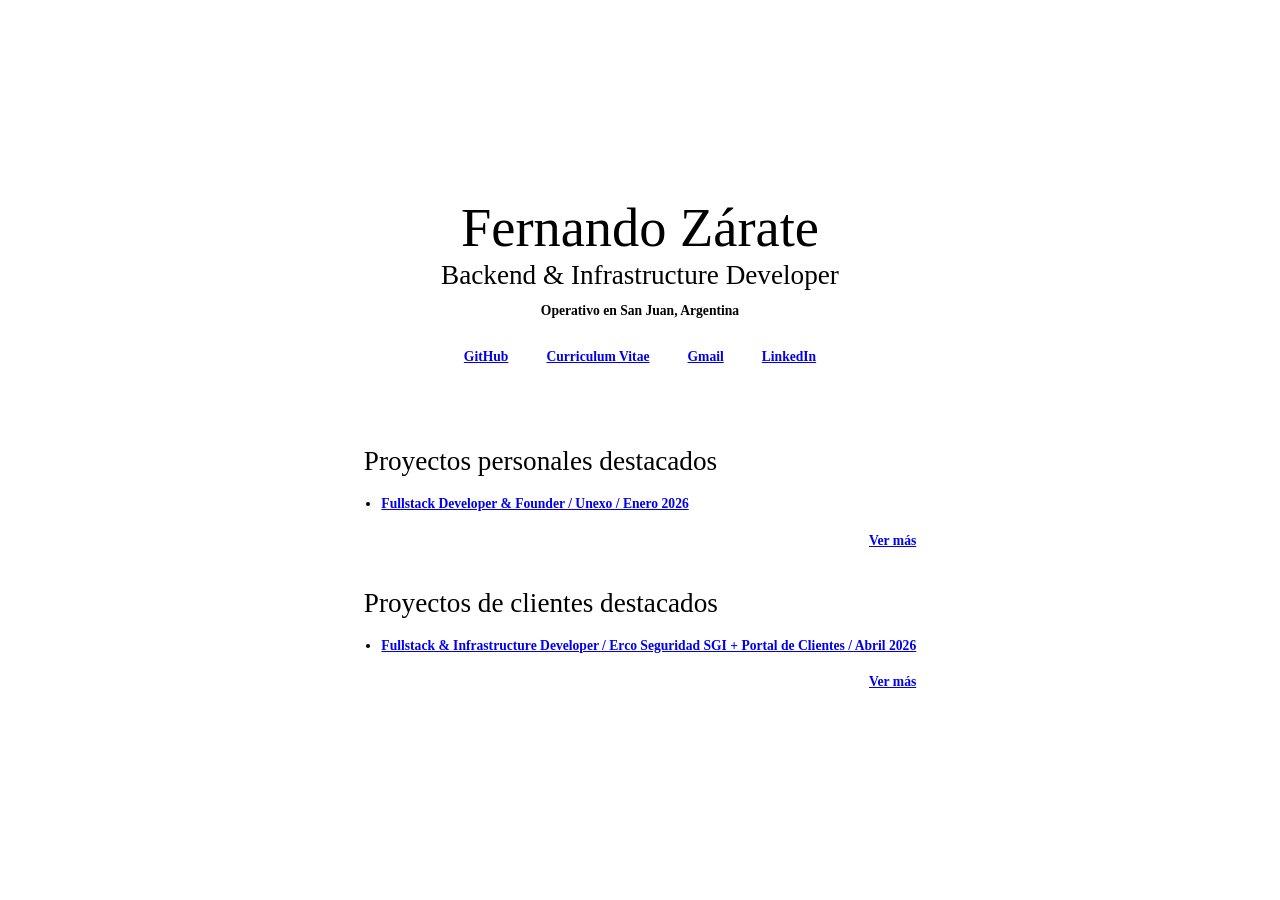
==== index.html @ 8dbf9697 "Update portfolio to reflect new job title and improve metadata descriptions" ====
<!doctype html>
<html lang="es">
  <head>
    <meta charset="UTF-8" />
    <meta name="viewport" content="width=device-width, initial-scale=1.0" />
    <title>Fernando Zárate | Backend & Infrastructure Developer en San Juan, Argentina</title>
    <meta
      name="description"
      content="Portfolio de Fernando Zárate, backend & infrastructure developer en San Juan, Argentina. Proyectos personales y de clientes, GitHub, LinkedIn y curriculum." />
    <meta name="author" content="Fernando Zárate" />
    <meta name="robots" content="index, follow, max-image-preview:large, max-snippet:-1, max-video-preview:-1" />
    <meta name="googlebot" content="index, follow, max-image-preview:large, max-snippet:-1, max-video-preview:-1" />
    <meta name="theme-color" content="#ffffff" />
    <link rel="canonical" href="https://www.ferz7e.me/" />
    <meta property="og:type" content="website" />
    <meta property="og:locale" content="es_AR" />
    <meta property="og:site_name" content="Fernando Zárate" />
    <meta property="og:url" content="https://www.ferz7e.me/" />
    <meta property="og:title" content="Fernando Zárate | Backend & Infrastructure Developer en San Juan, Argentina" />
    <meta
      property="og:description"
      content="Portfolio de Fernando Zárate, backend & infrastructure developer en San Juan, Argentina. Proyectos personales y de clientes, GitHub, LinkedIn y curriculum." />
    <meta property="og:image" content="https://www.ferz7e.me/assets/og-image.webp" />
    <meta property="og:image:type" content="image/webp" />
    <meta property="og:image:width" content="1324" />
    <meta property="og:image:height" content="474" />
    <meta
      property="og:image:alt"
      content="Fernando Zárate, Backend & Infrastructure Developer en San Juan, Argentina." />
    <meta name="twitter:card" content="summary_large_image" />
    <meta name="twitter:url" content="https://www.ferz7e.me/" />
    <meta name="twitter:title" content="Fernando Zárate | Backend & Infrastructure Developer en San Juan, Argentina" />
    <meta
      name="twitter:description"
      content="Portfolio de Fernando Zárate, backend & infrastructure developer en San Juan, Argentina. Proyectos personales y de clientes, GitHub, LinkedIn y curriculum." />
    <meta name="twitter:image" content="https://www.ferz7e.me/assets/og-image.webp" />
    <meta
      name="twitter:image:alt"
      content="Fernando Zárate, Backend & Infrastructure Developer en San Juan, Argentina." />
    <meta name="geo.region" content="AR-J" />
    <meta name="geo.placename" content="San Juan, Argentina" />
    <link rel="icon" type="image/png" sizes="2000x2000" href="assets/favicon.png?v=2" />
    <link rel="shortcut icon" href="assets/favicon.png?v=2" />
    <link rel="apple-touch-icon" href="assets/favicon.png?v=2" />
    <link rel="stylesheet" href="styles.css" />
    <script type="application/ld+json">
      {
        "@context": "https://schema.org",
        "@type": "Person",
        "name": "Fernando Zárate",
        "url": "https://www.ferz7e.me/",
        "jobTitle": "Backend & Infrastructure Developer",
        "description": "Backend & infrastructure developer basado en San Juan, Argentina y operativo en Argentina y España.",
        "image": "https://www.ferz7e.me/assets/og-image.webp",
        "email": "mailto:zaratefernandoanibal@gmail.com",
        "address": {
          "@type": "PostalAddress",
          "addressLocality": "San Juan",
          "addressRegion": "San Juan",
          "addressCountry": "AR"
        },
        "areaServed": ["Argentina", "España"],
        "sameAs": ["https://github.com/ferz7e", "https://www.linkedin.com/in/ferz7e/"]
      }
    </script>
  </head>
  <body>
    <!-- Hero principal del portfolio -->
    <main class="hero">
      <div class="hero__inner">
        <div class="hero__stack">
          <!-- Presentación principal -->
          <div class="hero__content">
            <div class="hero__heading-group">
              <h1 class="hero__title">Fernando Zárate</h1>
              <h2 class="hero__subtitle">Backend &amp; Infrastructure Developer</h2>
              <p class="hero__summary">Operativo en San Juan, Argentina</p>
            </div>

            <!-- Enlaces principales -->
            <div class="hero__actions">
              <a
                class="hero__button"
                href="https://github.com/ferz7e"
                aria-label="GitHub"
                rel="me noopener noreferrer"
                target="_blank">
                <span class="hero__button-label">GitHub</span>
              </a>

              <a class="hero__button" href="assets/cv-fernando-zarate.pdf" aria-label="CV" download>
                <span class="hero__button-label">Curriculum Vitae</span>
              </a>

              <a class="hero__button" href="mailto:zaratefernandoanibal@gmail.com" aria-label="Gmail">
                <span class="hero__button-label">Gmail</span>
              </a>

              <a
                class="hero__button"
                href="https://www.linkedin.com/in/ferz7e/"
                aria-label="LinkedIn"
                rel="me noopener noreferrer"
                target="_blank">
                <span class="hero__button-label">LinkedIn</span>
              </a>
            </div>
          </div>

          <!-- Proyectos destacados del home -->
          <div class="projects-group">
            <!-- Proyectos personales destacados -->
            <section class="projects" aria-labelledby="personal-projects-title">
              <h2 class="projects__title" id="personal-projects-title">Proyectos personales destacados</h2>
              <ul class="projects__list">
                <li class="projects__item">
                  <a class="projects__link" href="https://www.unexoapp.com/" target="_blank" rel="noopener noreferrer">
                    Fullstack Developer & Founder / Unexo / Enero 2026
                  </a>
                </li>
              </ul>
              <div class="projects__footer">
                <a class="projects__more" href="proyectos-personales.html">Ver más</a>
              </div>
            </section>

            <!-- Proyectos de clientes destacados -->
            <section class="projects" aria-labelledby="client-projects-title">
              <h2 class="projects__title" id="client-projects-title">Proyectos de clientes destacados</h2>
              <ul class="projects__list">
                <li class="projects__item">
                  <a
                    class="projects__link"
                    href="https://app.ercoseguridad.site/"
                    target="_blank"
                    rel="noopener noreferrer">
                    Fullstack & Infrastructure Developer / Erco Seguridad SGI + Portal de Clientes / Abril 2026
                  </a>
                </li>
              </ul>
              <div class="projects__footer">
                <a class="projects__more" href="proyectos-clientes.html">Ver más</a>
              </div>
            </section>
          </div>
        </div>
      </div>
    </main>
  </body>
</html>
---- styles.css ----
/* Escalas tipográficas compartidas */
:root {
  --hero-title-size: clamp(1.8rem, 4.35vw, 3.4rem);
  --hero-subtitle-size: clamp(1.2rem, calc(var(--hero-title-size) / 2), 2.25rem);
  --hero-link-size: calc(var(--hero-subtitle-size) / 2);
}

/* Reset mínimo para layout consistente */
*,
*::before,
*::after {
  box-sizing: border-box;
}

/* Base del documento */
body {
  margin: 0;
  min-height: 100vh;
  background-color: #fff;
  color: #000;
  line-height: 1.5;
}

/* Mantiene el azul clásico del navegador en links normales y visitados */
a,
a:visited {
  color: #0000ee;
}

/* Layout principal */
.hero {
  display: flex;
  width: 100%;
  min-height: 100svh;
}

.hero__inner {
  display: flex;
  align-items: center;
  justify-content: center;
  width: 100%;
}

.hero__stack {
  display: flex;
  flex-direction: column;
  align-items: center;
  width: fit-content;
  gap: 64px;
  padding-block: 64px;
}

/* Bloque superior del home */
.hero__content {
  display: flex;
  flex-direction: column;
  align-items: flex-start;
  width: 100%;
  padding-inline: 16px;
  gap: 16px;
  text-align: left;
}

.hero__heading-group {
  display: flex;
  flex-direction: column;
  align-items: center;
  width: 100%;
  gap: 4px;
  text-align: center;
}

/* Jerarquía tipográfica del hero */
.hero__title {
  margin: 0;
  font-size: var(--hero-title-size);
  font-weight: 400;
  white-space: nowrap;
  line-height: 0.8;
}

.hero__subtitle {
  margin: 0;
  font-size: var(--hero-subtitle-size);
  font-weight: 500;
}

.hero__summary {
  width: min(100%, 26rem);
  margin: 0;
  font-size: var(--hero-link-size);
  font-weight: 600;
  line-height: 1.6;
}

/* Acciones principales */
.hero__actions {
  display: flex;
  flex-wrap: wrap;
  justify-content: center;
  width: 100%;
  gap: 32px;
}

.hero__button {
  display: inline-flex;
  align-items: center;
  justify-content: center;
  min-height: 40px;
  padding: 0.0625rem 0.1875rem;
}

.hero__button-label {
  font-size: var(--hero-link-size);
  font-weight: 600;
}

/* Listados de proyectos */
.projects-group {
  display: flex;
  flex-direction: column;
  width: 100%;
  gap: 32px;
  padding-inline: 16px;
}

.projects {
  width: 100%;
}

.projects__title {
  margin: 0 0 12px;
  text-align: left;
  font-size: var(--hero-subtitle-size);
  font-weight: 500;
}

.projects__list {
  display: flex;
  flex-direction: column;
  gap: 16px;
  margin: 0;
  padding-left: 1.1rem;
}

.projects__item {
  font-size: var(--hero-link-size);
}

.projects__link {
  font-size: var(--hero-link-size);
  font-weight: 600;
}

.projects__footer {
  display: flex;
  justify-content: flex-end;
  width: 100%;
  margin-top: 16px;
}

.projects__more {
  font-size: var(--hero-link-size);
  font-weight: 600;
}

/* Ajuste intermedio: los links ganan presencia frente al subtítulo */
@media (max-width: 960px) {
  :root {
    --hero-link-size: calc(var(--hero-subtitle-size) * 0.75);
  }
}

/* Ajuste mobile: tipografía más compacta y acciones apiladas */
@media (max-width: 640px) {
  :root {
    --hero-title-size: clamp(1.2rem, 5.25vw, 1.8rem);
    --hero-subtitle-size: clamp(0.6rem, calc(var(--hero-title-size) / 2), 0.9rem);
    --hero-link-size: var(--hero-subtitle-size);
  }

  .hero__inner {
    padding: 18px;
  }

  .hero__stack {
    width: 100%;
  }

  .hero__content {
    width: 100%;
  }

  .hero__actions {
    flex-direction: column;
    align-items: center;
    gap: 0;
  }

  .hero__button {
    width: 100%;
    justify-content: center;
  }
}
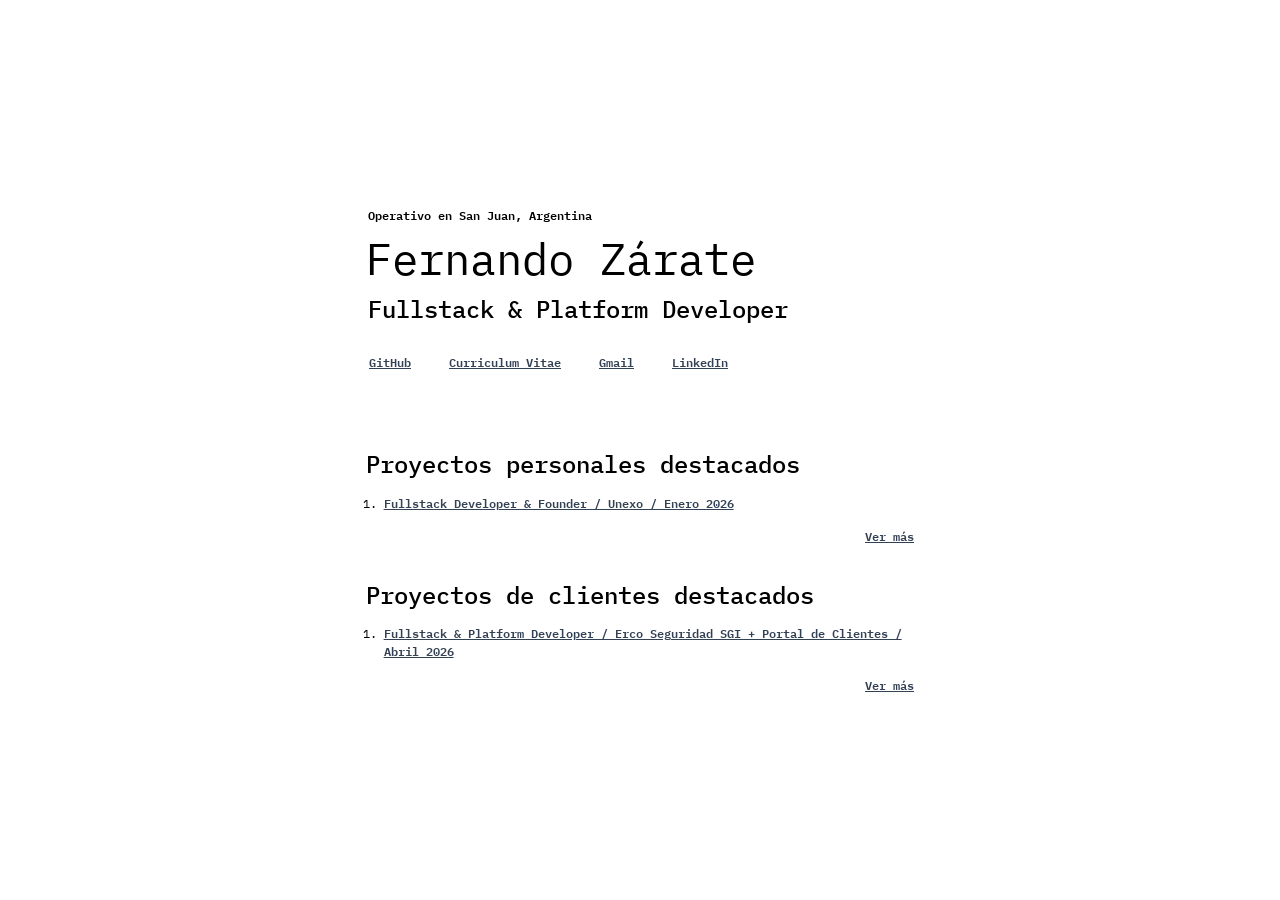
==== commit 6ef659b7: "Add IBM Plex Mono font files and update portfolio metadata to reflect new job title" ====
--- a/index.html
+++ b/index.html
@@ -3,10 +3,10 @@
   <head>
     <meta charset="UTF-8" />
     <meta name="viewport" content="width=device-width, initial-scale=1.0" />
-    <title>Fernando Zárate | Backend & Infrastructure Developer en San Juan, Argentina</title>
+    <title>Fernando Zárate | Fullstack & Platform Developer en San Juan, Argentina</title>
     <meta
       name="description"
-      content="Portfolio de Fernando Zárate, backend & infrastructure developer en San Juan, Argentina. Proyectos personales y de clientes, GitHub, LinkedIn y curriculum." />
+      content="Portfolio de Fernando Zárate, fullstack & platform developer en San Juan, Argentina. Proyectos personales y de clientes, GitHub, LinkedIn y curriculum." />
     <meta name="author" content="Fernando Zárate" />
     <meta name="robots" content="index, follow, max-image-preview:large, max-snippet:-1, max-video-preview:-1" />
     <meta name="googlebot" content="index, follow, max-image-preview:large, max-snippet:-1, max-video-preview:-1" />
@@ -16,27 +16,23 @@
     <meta property="og:locale" content="es_AR" />
     <meta property="og:site_name" content="Fernando Zárate" />
     <meta property="og:url" content="https://www.ferz7e.me/" />
-    <meta property="og:title" content="Fernando Zárate | Backend & Infrastructure Developer en San Juan, Argentina" />
+    <meta property="og:title" content="Fernando Zárate | Fullstack & Platform Developer en San Juan, Argentina" />
     <meta
       property="og:description"
-      content="Portfolio de Fernando Zárate, backend & infrastructure developer en San Juan, Argentina. Proyectos personales y de clientes, GitHub, LinkedIn y curriculum." />
+      content="Portfolio de Fernando Zárate, fullstack & platform developer en San Juan, Argentina. Proyectos personales y de clientes, GitHub, LinkedIn y curriculum." />
     <meta property="og:image" content="https://www.ferz7e.me/assets/og-image.webp" />
     <meta property="og:image:type" content="image/webp" />
     <meta property="og:image:width" content="1324" />
     <meta property="og:image:height" content="474" />
-    <meta
-      property="og:image:alt"
-      content="Fernando Zárate, Backend & Infrastructure Developer en San Juan, Argentina." />
+    <meta property="og:image:alt" content="Fernando Zárate, Fullstack & Platform Developer en San Juan, Argentina." />
     <meta name="twitter:card" content="summary_large_image" />
     <meta name="twitter:url" content="https://www.ferz7e.me/" />
-    <meta name="twitter:title" content="Fernando Zárate | Backend & Infrastructure Developer en San Juan, Argentina" />
+    <meta name="twitter:title" content="Fernando Zárate | Fullstack & Platform Developer en San Juan, Argentina" />
     <meta
       name="twitter:description"
-      content="Portfolio de Fernando Zárate, backend & infrastructure developer en San Juan, Argentina. Proyectos personales y de clientes, GitHub, LinkedIn y curriculum." />
+      content="Portfolio de Fernando Zárate, fullstack & platform developer en San Juan, Argentina. Proyectos personales y de clientes, GitHub, LinkedIn y curriculum." />
     <meta name="twitter:image" content="https://www.ferz7e.me/assets/og-image.webp" />
-    <meta
-      name="twitter:image:alt"
-      content="Fernando Zárate, Backend & Infrastructure Developer en San Juan, Argentina." />
+    <meta name="twitter:image:alt" content="Fernando Zárate, Fullstack & Platform Developer en San Juan, Argentina." />
     <meta name="geo.region" content="AR-J" />
     <meta name="geo.placename" content="San Juan, Argentina" />
     <link rel="icon" type="image/png" sizes="2000x2000" href="assets/favicon.png?v=2" />
@@ -49,8 +45,8 @@
         "@type": "Person",
         "name": "Fernando Zárate",
         "url": "https://www.ferz7e.me/",
-        "jobTitle": "Backend & Infrastructure Developer",
-        "description": "Backend & infrastructure developer basado en San Juan, Argentina y operativo en Argentina y España.",
+        "jobTitle": "Fullstack & Platform Developer",
+        "description": "Fullstack & platform developer basado en San Juan, Argentina y operativo en Argentina y España.",
         "image": "https://www.ferz7e.me/assets/og-image.webp",
         "email": "mailto:zaratefernandoanibal@gmail.com",
         "address": {
@@ -72,9 +68,9 @@
           <!-- Presentación principal -->
           <div class="hero__content">
             <div class="hero__heading-group">
+              <p class="hero__summary">Operativo en San Juan, Argentina</p>
               <h1 class="hero__title">Fernando Zárate</h1>
-              <h2 class="hero__subtitle">Backend &amp; Infrastructure Developer</h2>
-              <p class="hero__summary">Operativo en San Juan, Argentina</p>
+              <h2 class="hero__subtitle">Fullstack &amp; Platform Developer</h2>
             </div>
 
             <!-- Enlaces principales -->
@@ -88,7 +84,7 @@
                 <span class="hero__button-label">GitHub</span>
               </a>
 
-              <a class="hero__button" href="assets/cv-fernando-zarate.pdf" aria-label="CV" download>
+              <a class="hero__button" href="assets/fullstack-developer-fernando-zarate.pdf" aria-label="CV" download>
                 <span class="hero__button-label">Curriculum Vitae</span>
               </a>
 
@@ -134,7 +130,7 @@
                     href="https://app.ercoseguridad.site/"
                     target="_blank"
                     rel="noopener noreferrer">
-                    Fullstack & Infrastructure Developer / Erco Seguridad SGI + Portal de Clientes / Abril 2026
+                    Fullstack & Platform Developer / Erco Seguridad SGI + Portal de Clientes / Abril 2026
                   </a>
                 </li>
               </ul>
--- a/styles.css
+++ b/styles.css
@@ -1,7 +1,31 @@
+@font-face {
+  font-family: "IBM Plex Mono";
+  src: url("assets/fonts/ibm-plex-mono-400.ttf") format("truetype");
+  font-weight: 400;
+  font-style: normal;
+  font-display: swap;
+}
+
+@font-face {
+  font-family: "IBM Plex Mono";
+  src: url("assets/fonts/ibm-plex-mono-500.ttf") format("truetype");
+  font-weight: 500;
+  font-style: normal;
+  font-display: swap;
+}
+
+@font-face {
+  font-family: "IBM Plex Mono";
+  src: url("assets/fonts/ibm-plex-mono-600.ttf") format("truetype");
+  font-weight: 600;
+  font-style: normal;
+  font-display: swap;
+}
+
 /* Escalas tipográficas compartidas */
 :root {
-  --hero-title-size: clamp(1.8rem, 4.35vw, 3.4rem);
-  --hero-subtitle-size: clamp(1.2rem, calc(var(--hero-title-size) / 2), 2.25rem);
+  --hero-title-size: clamp(1.45rem, 3.5vw, 2.75rem);
+  --hero-subtitle-size: clamp(1.2rem, 1.875vw, 1.475rem);
   --hero-link-size: calc(var(--hero-subtitle-size) / 2);
 }
 
@@ -18,13 +42,14 @@
   min-height: 100vh;
   background-color: #fff;
   color: #000;
+  font-family: "IBM Plex Mono", monospace;
   line-height: 1.5;
 }
 
 /* Mantiene el azul clásico del navegador en links normales y visitados */
 a,
 a:visited {
-  color: #0000ee;
+  color: #334155;
 }
 
 /* Layout principal */
@@ -45,7 +70,7 @@
   display: flex;
   flex-direction: column;
   align-items: center;
-  width: fit-content;
+  width: min(100%, 580px);
   gap: 64px;
   padding-block: 64px;
 }
@@ -64,10 +89,10 @@
 .hero__heading-group {
   display: flex;
   flex-direction: column;
-  align-items: center;
-  width: 100%;
-  gap: 4px;
-  text-align: center;
+  align-items: flex-start;
+  width: 100%;
+  gap: 16px;
+  text-align: start;
 }
 
 /* Jerarquía tipográfica del hero */
@@ -81,6 +106,7 @@
 
 .hero__subtitle {
   margin: 0;
+  margin-left: 2px;
   font-size: var(--hero-subtitle-size);
   font-weight: 500;
 }
@@ -88,6 +114,7 @@
 .hero__summary {
   width: min(100%, 26rem);
   margin: 0;
+  margin-left: 2px;
   font-size: var(--hero-link-size);
   font-weight: 600;
   line-height: 1.6;
@@ -97,7 +124,7 @@
 .hero__actions {
   display: flex;
   flex-wrap: wrap;
-  justify-content: center;
+  justify-content: flex-start;
   width: 100%;
   gap: 32px;
 }
@@ -139,6 +166,7 @@
   display: flex;
   flex-direction: column;
   gap: 16px;
+  list-style-type: decimal;
   margin: 0;
   padding-left: 1.1rem;
 }
@@ -174,8 +202,8 @@
 /* Ajuste mobile: tipografía más compacta y acciones apiladas */
 @media (max-width: 640px) {
   :root {
-    --hero-title-size: clamp(1.2rem, 5.25vw, 1.8rem);
-    --hero-subtitle-size: clamp(0.6rem, calc(var(--hero-title-size) / 2), 0.9rem);
+    --hero-title-size: clamp(1rem, 4.35vw, 1.45rem);
+    --hero-subtitle-size: clamp(0.6rem, 2.3vw, 0.775rem);
     --hero-link-size: var(--hero-subtitle-size);
   }
 
@@ -193,12 +221,12 @@
 
   .hero__actions {
     flex-direction: column;
-    align-items: center;
+    align-items: flex-start;
     gap: 0;
   }
 
   .hero__button {
     width: 100%;
-    justify-content: center;
-  }
-}
+    justify-content: flex-start;
+  }
+}
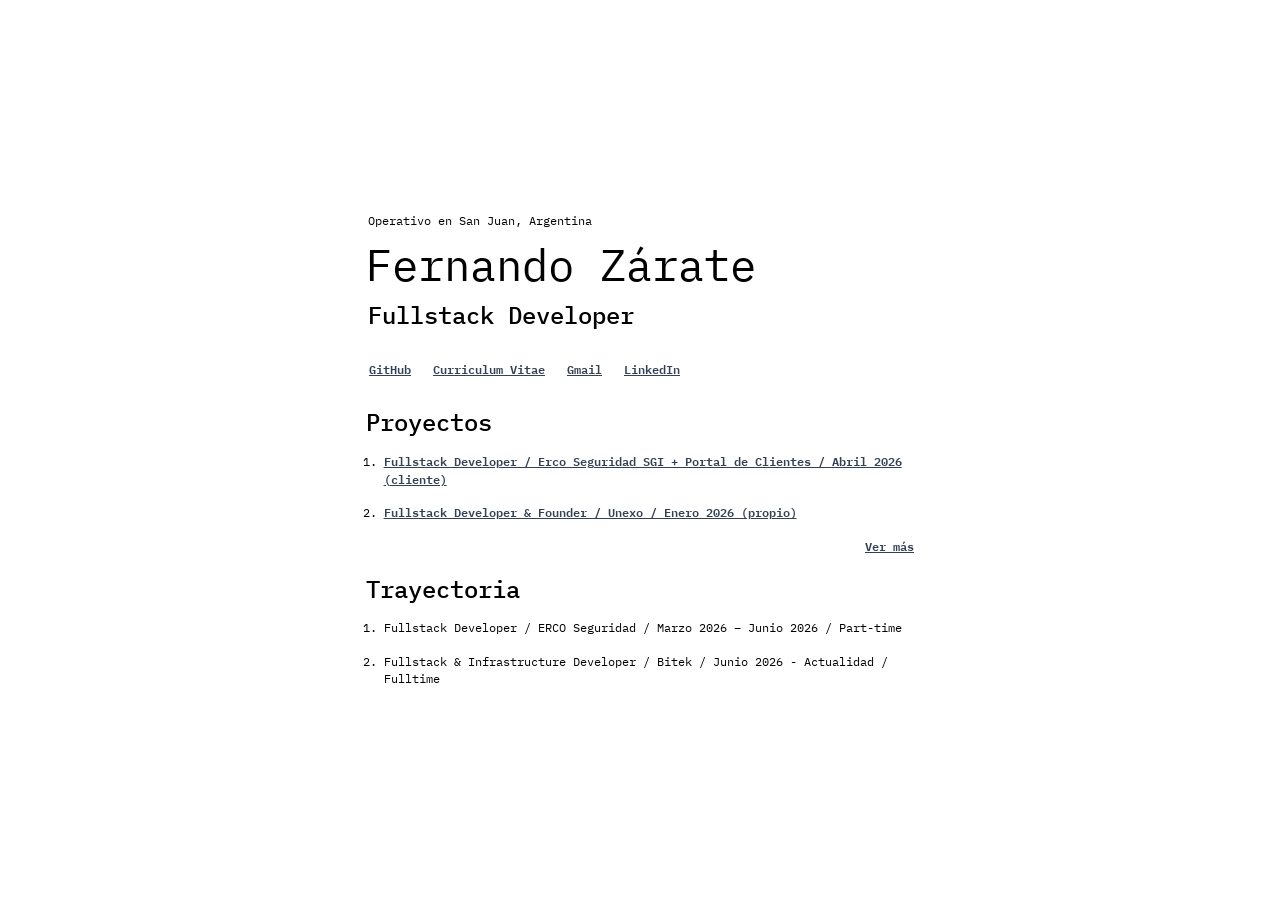
==== commit 94fde892: "Add new project pages for ERCO Seguridad, Fraluz, Innotech, and Unexo; update sitemap and styles" ====
--- a/index.html
+++ b/index.html
@@ -3,10 +3,10 @@
   <head>
     <meta charset="UTF-8" />
     <meta name="viewport" content="width=device-width, initial-scale=1.0" />
-    <title>Fernando Zárate | Fullstack & Platform Developer en San Juan, Argentina</title>
+    <title>Fernando Zárate | Fullstack Developer en San Juan, Argentina</title>
     <meta
       name="description"
-      content="Portfolio de Fernando Zárate, fullstack & platform developer en San Juan, Argentina. Proyectos personales y de clientes, GitHub, LinkedIn y curriculum." />
+      content="Portfolio de Fernando Zárate, fullstack Developer en San Juan, Argentina. Proyectos, trayectoria profesional, GitHub, LinkedIn y curriculum." />
     <meta name="author" content="Fernando Zárate" />
     <meta name="robots" content="index, follow, max-image-preview:large, max-snippet:-1, max-video-preview:-1" />
     <meta name="googlebot" content="index, follow, max-image-preview:large, max-snippet:-1, max-video-preview:-1" />
@@ -16,23 +16,23 @@
     <meta property="og:locale" content="es_AR" />
     <meta property="og:site_name" content="Fernando Zárate" />
     <meta property="og:url" content="https://www.ferz7e.me/" />
-    <meta property="og:title" content="Fernando Zárate | Fullstack & Platform Developer en San Juan, Argentina" />
+    <meta property="og:title" content="Fernando Zárate | Fullstack Developer en San Juan, Argentina" />
     <meta
       property="og:description"
-      content="Portfolio de Fernando Zárate, fullstack & platform developer en San Juan, Argentina. Proyectos personales y de clientes, GitHub, LinkedIn y curriculum." />
+      content="Portfolio de Fernando Zárate, fullstack Developer en San Juan, Argentina. Proyectos, trayectoria profesional, GitHub, LinkedIn y curriculum." />
     <meta property="og:image" content="https://www.ferz7e.me/assets/og-image.webp" />
     <meta property="og:image:type" content="image/webp" />
     <meta property="og:image:width" content="1324" />
     <meta property="og:image:height" content="474" />
-    <meta property="og:image:alt" content="Fernando Zárate, Fullstack & Platform Developer en San Juan, Argentina." />
+    <meta property="og:image:alt" content="Fernando Zárate, Fullstack Developer en San Juan, Argentina." />
     <meta name="twitter:card" content="summary_large_image" />
     <meta name="twitter:url" content="https://www.ferz7e.me/" />
-    <meta name="twitter:title" content="Fernando Zárate | Fullstack & Platform Developer en San Juan, Argentina" />
+    <meta name="twitter:title" content="Fernando Zárate | Fullstack Developer en San Juan, Argentina" />
     <meta
       name="twitter:description"
-      content="Portfolio de Fernando Zárate, fullstack & platform developer en San Juan, Argentina. Proyectos personales y de clientes, GitHub, LinkedIn y curriculum." />
+      content="Portfolio de Fernando Zárate, fullstack Developer en San Juan, Argentina. Proyectos, trayectoria profesional, GitHub, LinkedIn y curriculum." />
     <meta name="twitter:image" content="https://www.ferz7e.me/assets/og-image.webp" />
-    <meta name="twitter:image:alt" content="Fernando Zárate, Fullstack & Platform Developer en San Juan, Argentina." />
+    <meta name="twitter:image:alt" content="Fernando Zárate, Fullstack Developer en San Juan, Argentina." />
     <meta name="geo.region" content="AR-J" />
     <meta name="geo.placename" content="San Juan, Argentina" />
     <link rel="icon" type="image/png" sizes="2000x2000" href="assets/favicon.png?v=2" />
@@ -45,8 +45,8 @@
         "@type": "Person",
         "name": "Fernando Zárate",
         "url": "https://www.ferz7e.me/",
-        "jobTitle": "Fullstack & Platform Developer",
-        "description": "Fullstack & platform developer basado en San Juan, Argentina y operativo en Argentina y España.",
+        "jobTitle": "Fullstack Developer",
+        "description": "Fullstack Developer basado en San Juan, Argentina y operativo en Argentina y España.",
         "image": "https://www.ferz7e.me/assets/og-image.webp",
         "email": "mailto:zaratefernandoanibal@gmail.com",
         "address": {
@@ -70,7 +70,7 @@
             <div class="hero__heading-group">
               <p class="hero__summary">Operativo en San Juan, Argentina</p>
               <h1 class="hero__title">Fernando Zárate</h1>
-              <h2 class="hero__subtitle">Fullstack &amp; Platform Developer</h2>
+              <h2 class="hero__subtitle">Fullstack Developer</h2>
             </div>
 
             <!-- Enlaces principales -->
@@ -103,40 +103,39 @@
             </div>
           </div>
 
-          <!-- Proyectos destacados del home -->
+          <!-- Proyectos y trayectoria destacados del home -->
           <div class="projects-group">
-            <!-- Proyectos personales destacados -->
-            <section class="projects" aria-labelledby="personal-projects-title">
-              <h2 class="projects__title" id="personal-projects-title">Proyectos personales destacados</h2>
+            <!-- Proyectos destacados -->
+            <section class="projects" aria-labelledby="projects-title">
+              <h2 class="projects__title" id="projects-title">Proyectos</h2>
               <ul class="projects__list">
                 <li class="projects__item">
-                  <a class="projects__link" href="https://www.unexoapp.com/" target="_blank" rel="noopener noreferrer">
-                    Fullstack Developer & Founder / Unexo / Enero 2026
+                  <a class="projects__link" href="proyecto-ercoseguridad-sgi.html">
+                    Fullstack Developer / Erco Seguridad SGI + Portal de Clientes / Abril 2026 (cliente)
+                  </a>
+                </li>
+                <li class="projects__item">
+                  <a class="projects__link" href="proyecto-unexo.html">
+                    Fullstack Developer &amp; Founder / Unexo / Enero 2026 (propio)
                   </a>
                 </li>
               </ul>
               <div class="projects__footer">
-                <a class="projects__more" href="proyectos-personales.html">Ver más</a>
+                <a class="projects__more" href="proyectos.html">Ver más</a>
               </div>
             </section>
 
-            <!-- Proyectos de clientes destacados -->
-            <section class="projects" aria-labelledby="client-projects-title">
-              <h2 class="projects__title" id="client-projects-title">Proyectos de clientes destacados</h2>
+            <!-- Trayectoria profesional destacada -->
+            <section class="projects" aria-labelledby="career-title">
+              <h2 class="projects__title" id="career-title">Trayectoria</h2>
               <ul class="projects__list">
                 <li class="projects__item">
-                  <a
-                    class="projects__link"
-                    href="https://app.ercoseguridad.site/"
-                    target="_blank"
-                    rel="noopener noreferrer">
-                    Fullstack & Platform Developer / Erco Seguridad SGI + Portal de Clientes / Abril 2026
-                  </a>
+                  Fullstack Developer / ERCO Seguridad / Marzo 2026 – Junio 2026 / Part-time
+                </li>
+                <li class="projects__item">
+                  Fullstack & Infrastructure Developer / Bitek / Junio 2026 - Actualidad / Fulltime
                 </li>
               </ul>
-              <div class="projects__footer">
-                <a class="projects__more" href="proyectos-clientes.html">Ver más</a>
-              </div>
             </section>
           </div>
         </div>
--- a/styles.css
+++ b/styles.css
@@ -27,6 +27,8 @@
   --hero-title-size: clamp(1.45rem, 3.5vw, 2.75rem);
   --hero-subtitle-size: clamp(1.2rem, 1.875vw, 1.475rem);
   --hero-link-size: calc(var(--hero-subtitle-size) / 2);
+  --status-online: #22c55e;
+  --status-offline: #ef4444;
 }
 
 /* Reset mínimo para layout consistente */
@@ -71,7 +73,7 @@
   flex-direction: column;
   align-items: center;
   width: min(100%, 580px);
-  gap: 64px;
+  gap: 1rem;
   padding-block: 64px;
 }
 
@@ -82,7 +84,7 @@
   align-items: flex-start;
   width: 100%;
   padding-inline: 16px;
-  gap: 16px;
+  gap: 1rem;
   text-align: left;
 }
 
@@ -91,7 +93,7 @@
   flex-direction: column;
   align-items: flex-start;
   width: 100%;
-  gap: 16px;
+  gap: 1rem;
   text-align: start;
 }
 
@@ -116,7 +118,7 @@
   margin: 0;
   margin-left: 2px;
   font-size: var(--hero-link-size);
-  font-weight: 600;
+  font-weight: 400;
   line-height: 1.6;
 }
 
@@ -126,7 +128,7 @@
   flex-wrap: wrap;
   justify-content: flex-start;
   width: 100%;
-  gap: 32px;
+  gap: 1rem;
 }
 
 .hero__button {
@@ -137,6 +139,17 @@
   padding: 0.0625rem 0.1875rem;
 }
 
+.hero__button--disabled {
+  cursor: not-allowed;
+  opacity: 0.55;
+  pointer-events: none;
+  filter: grayscale(0.6);
+}
+
+.hero__button--disabled .hero__button-label {
+  opacity: 0.9;
+}
+
 .hero__button-label {
   font-size: var(--hero-link-size);
   font-weight: 600;
@@ -147,7 +160,7 @@
   display: flex;
   flex-direction: column;
   width: 100%;
-  gap: 32px;
+  gap: 1rem;
   padding-inline: 16px;
 }
 
@@ -165,7 +178,7 @@
 .projects__list {
   display: flex;
   flex-direction: column;
-  gap: 16px;
+  gap: 1rem;
   list-style-type: decimal;
   margin: 0;
   padding-left: 1.1rem;
@@ -180,11 +193,66 @@
   font-weight: 600;
 }
 
+.project__status {
+  margin: 0;
+  display: inline-flex;
+  align-items: center;
+  gap: 0.45rem;
+  font-size: var(--hero-link-size);
+  font-weight: 400;
+}
+
+.projects__meta {
+  display: flex;
+  width: 100%;
+  justify-content: space-between;
+  align-items: center;
+  gap: 1rem;
+}
+
+.projects__meta .hero__summary,
+.projects__meta .project__status {
+  margin: 0;
+}
+
+.project__status-dot {
+  width: 0.45rem;
+  height: 0.45rem;
+  border-radius: 9999px;
+  display: inline-block;
+  background-color: var(--status-offline);
+}
+
+.project__status--online .project__status-dot {
+  background-color: var(--status-online);
+}
+
+.project__status--offline .project__status-dot {
+  background-color: var(--status-offline);
+}
+
 .projects__footer {
   display: flex;
   justify-content: flex-end;
   width: 100%;
-  margin-top: 16px;
+  margin-top: 1rem;
+}
+
+.projects__cta-group {
+  display: flex;
+  flex-direction: column;
+  width: 100%;
+  gap: 1rem;
+  padding-top: 1rem;
+}
+
+.projects__cta-group .hero__actions {
+  justify-content: center;
+}
+
+.projects__back {
+  display: flex;
+  justify-content: flex-end;
 }
 
 .projects__more {
@@ -222,7 +290,7 @@
   .hero__actions {
     flex-direction: column;
     align-items: flex-start;
-    gap: 0;
+    gap: 1rem;
   }
 
   .hero__button {
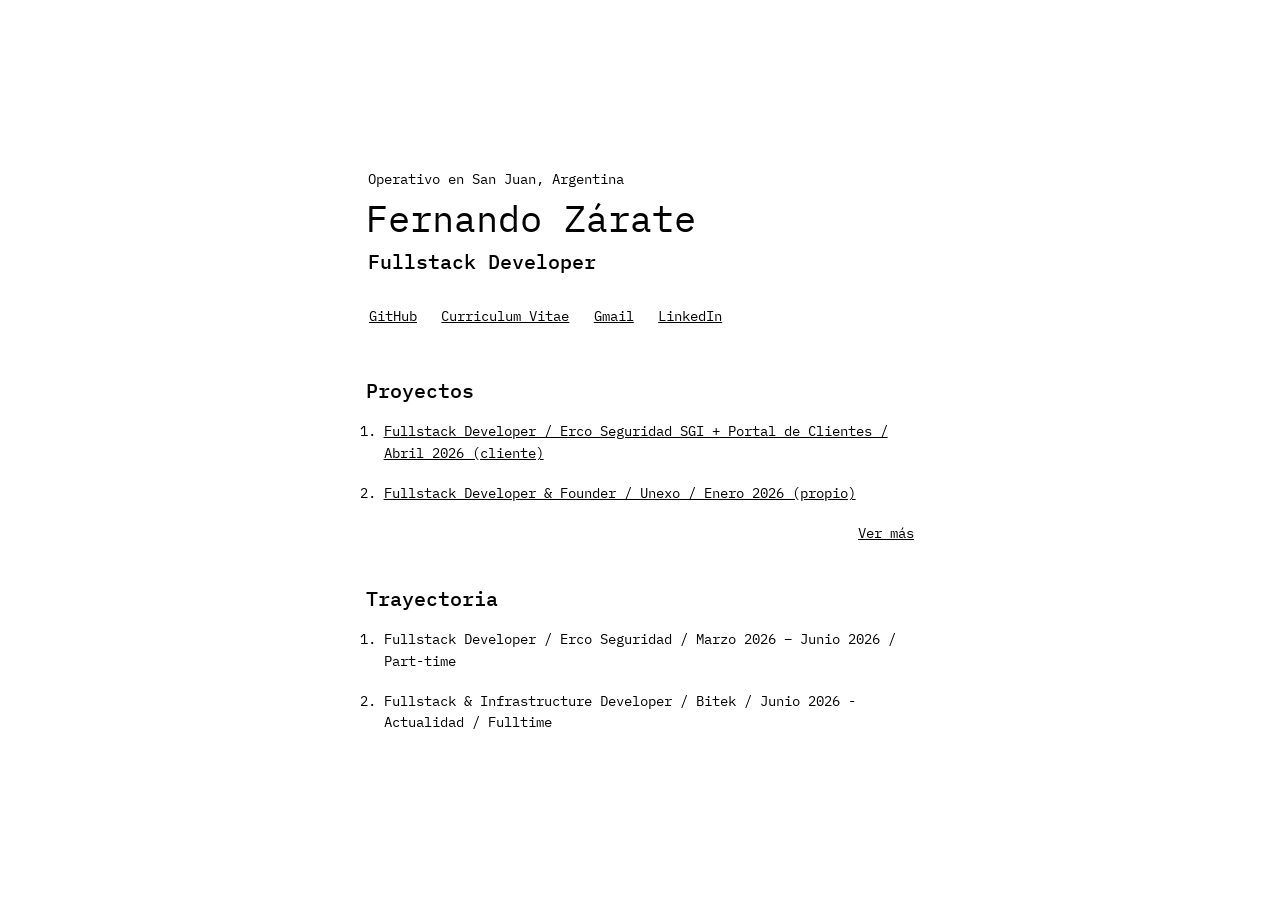
==== commit 03411f7a: "Add .gitignore, new images, and update project descriptions for ERCO Seguridad" ====
--- a/index.html
+++ b/index.html
@@ -130,7 +130,7 @@
               <h2 class="projects__title" id="career-title">Trayectoria</h2>
               <ul class="projects__list">
                 <li class="projects__item">
-                  Fullstack Developer / ERCO Seguridad / Marzo 2026 – Junio 2026 / Part-time
+                  Fullstack Developer / Erco Seguridad / Marzo 2026 – Junio 2026 / Part-time
                 </li>
                 <li class="projects__item">
                   Fullstack & Infrastructure Developer / Bitek / Junio 2026 - Actualidad / Fulltime
--- a/styles.css
+++ b/styles.css
@@ -24,11 +24,51 @@
 
 /* Escalas tipográficas compartidas */
 :root {
-  --hero-title-size: clamp(1.45rem, 3.5vw, 2.75rem);
-  --hero-subtitle-size: clamp(1.2rem, 1.875vw, 1.475rem);
-  --hero-link-size: calc(var(--hero-subtitle-size) / 2);
+  --hero-title-size: 1.65rem;
+  --hero-subtitle-size: 1.05rem;
+  --hero-link-size: 0.82rem;
+  --hero-stack-width: 100%;
+  --hero-padding-x: 20px;
+  --hero-padding-y: 48px;
+  --space-xs: 0.5rem;
+  --space-sm: 0.75rem;
+  --space-md: 1rem;
+  --space-lg: 1.5rem;
+  --space-xl: 2rem;
   --status-online: #22c55e;
   --status-offline: #ef4444;
+}
+
+@media (min-width: 768px) {
+  :root {
+    --hero-title-size: 2rem;
+    --hero-subtitle-size: 1.18rem;
+    --hero-link-size: 0.88rem;
+    --hero-stack-width: 560px;
+    --hero-padding-x: 18px;
+    --hero-padding-y: 56px;
+    --space-xs: 0.55rem;
+    --space-sm: 0.8rem;
+    --space-md: 1.1rem;
+    --space-lg: 1.65rem;
+    --space-xl: 2.25rem;
+  }
+}
+
+@media (min-width: 1024px) {
+  :root {
+    --hero-title-size: 2.3rem;
+    --hero-subtitle-size: 1.28rem;
+    --hero-link-size: 0.9rem;
+    --hero-stack-width: 580px;
+    --hero-padding-x: 16px;
+    --hero-padding-y: 64px;
+    --space-xs: 0.6rem;
+    --space-sm: 0.85rem;
+    --space-md: 1.15rem;
+    --space-lg: 1.75rem;
+    --space-xl: 2.5rem;
+  }
 }
 
 /* Reset mínimo para layout consistente */
@@ -51,7 +91,7 @@
 /* Mantiene el azul clásico del navegador en links normales y visitados */
 a,
 a:visited {
-  color: #334155;
+  color: #000;
 }
 
 /* Layout principal */
@@ -72,9 +112,10 @@
   display: flex;
   flex-direction: column;
   align-items: center;
-  width: min(100%, 580px);
-  gap: 1rem;
-  padding-block: 64px;
+  width: 100%;
+  max-width: var(--hero-stack-width);
+  gap: var(--space-xl);
+  padding-block: var(--hero-padding-y);
 }
 
 /* Bloque superior del home */
@@ -83,8 +124,8 @@
   flex-direction: column;
   align-items: flex-start;
   width: 100%;
-  padding-inline: 16px;
-  gap: 1rem;
+  padding-inline: var(--hero-padding-x);
+  gap: var(--space-md);
   text-align: left;
 }
 
@@ -93,7 +134,7 @@
   flex-direction: column;
   align-items: flex-start;
   width: 100%;
-  gap: 1rem;
+  gap: var(--space-sm);
   text-align: start;
 }
 
@@ -114,12 +155,17 @@
 }
 
 .hero__summary {
-  width: min(100%, 26rem);
+  width: 100%;
+  max-width: 26rem;
   margin: 0;
   margin-left: 2px;
   font-size: var(--hero-link-size);
   font-weight: 400;
   line-height: 1.6;
+}
+
+.projects > .hero__summary {
+  max-width: none;
 }
 
 /* Acciones principales */
@@ -128,7 +174,7 @@
   flex-wrap: wrap;
   justify-content: flex-start;
   width: 100%;
-  gap: 1rem;
+  gap: var(--space-md);
 }
 
 .hero__button {
@@ -152,7 +198,7 @@
 
 .hero__button-label {
   font-size: var(--hero-link-size);
-  font-weight: 600;
+  font-weight: 400;
 }
 
 /* Listados de proyectos */
@@ -160,25 +206,55 @@
   display: flex;
   flex-direction: column;
   width: 100%;
-  gap: 1rem;
-  padding-inline: 16px;
+  gap: var(--space-xl);
+  padding-inline: var(--hero-padding-x);
 }
 
 .projects {
   width: 100%;
 }
 
+.hero__stack > .projects {
+  padding-inline: var(--hero-padding-x);
+}
+
 .projects__title {
-  margin: 0 0 12px;
+  margin: 0;
   text-align: left;
   font-size: var(--hero-subtitle-size);
   font-weight: 500;
 }
 
+.projects__title + .projects__meta {
+  margin-top: var(--space-xs);
+}
+
+.projects__title + .hero__summary,
+.projects__title + .projects__list {
+  margin-top: var(--space-sm);
+}
+
+.hero__summary + .hero__summary {
+  margin-top: var(--space-sm);
+}
+
+.projects__meta + .projects__title,
+.hero__summary + .projects__title {
+  margin-top: var(--space-lg);
+}
+
+.projects__list + .projects__cta-group {
+  margin-top: var(--space-lg);
+}
+
+.projects__list + .projects__footer {
+  margin-top: var(--space-md);
+}
+
 .projects__list {
   display: flex;
   flex-direction: column;
-  gap: 1rem;
+  gap: var(--space-md);
   list-style-type: decimal;
   margin: 0;
   padding-left: 1.1rem;
@@ -190,16 +266,19 @@
 
 .projects__link {
   font-size: var(--hero-link-size);
-  font-weight: 600;
+  font-weight: 400;
 }
 
 .project__status {
   margin: 0;
   display: inline-flex;
   align-items: center;
+  flex: 0 0 auto;
   gap: 0.45rem;
   font-size: var(--hero-link-size);
   font-weight: 400;
+  white-space: nowrap;
+  width: fit-content;
 }
 
 .projects__meta {
@@ -207,7 +286,7 @@
   width: 100%;
   justify-content: space-between;
   align-items: center;
-  gap: 1rem;
+  gap: var(--space-md);
 }
 
 .projects__meta .hero__summary,
@@ -235,21 +314,26 @@
   display: flex;
   justify-content: flex-end;
   width: 100%;
-  margin-top: 1rem;
+  margin-top: 0;
 }
 
 .projects__cta-group {
   display: flex;
   flex-direction: column;
   width: 100%;
-  gap: 1rem;
-  padding-top: 1rem;
+  gap: var(--space-md);
+  padding-top: 0;
 }
 
 .projects__cta-group .hero__actions {
+  align-items: center;
   justify-content: center;
 }
 
+.projects__cta-group .hero__button {
+  justify-content: center;
+}
+
 .projects__back {
   display: flex;
   justify-content: flex-end;
@@ -257,44 +341,17 @@
 
 .projects__more {
   font-size: var(--hero-link-size);
-  font-weight: 600;
-}
-
-/* Ajuste intermedio: los links ganan presencia frente al subtítulo */
-@media (max-width: 960px) {
-  :root {
-    --hero-link-size: calc(var(--hero-subtitle-size) * 0.75);
-  }
-}
-
-/* Ajuste mobile: tipografía más compacta y acciones apiladas */
-@media (max-width: 640px) {
-  :root {
-    --hero-title-size: clamp(1rem, 4.35vw, 1.45rem);
-    --hero-subtitle-size: clamp(0.6rem, 2.3vw, 0.775rem);
-    --hero-link-size: var(--hero-subtitle-size);
-  }
-
-  .hero__inner {
-    padding: 18px;
-  }
-
-  .hero__stack {
-    width: 100%;
-  }
-
-  .hero__content {
-    width: 100%;
-  }
-
+  font-weight: 400;
+}
+
+@media (max-width: 767px) {
   .hero__actions {
     flex-direction: column;
     align-items: flex-start;
-    gap: 1rem;
+    gap: var(--space-sm);
   }
 
   .hero__button {
-    width: 100%;
     justify-content: flex-start;
   }
 }
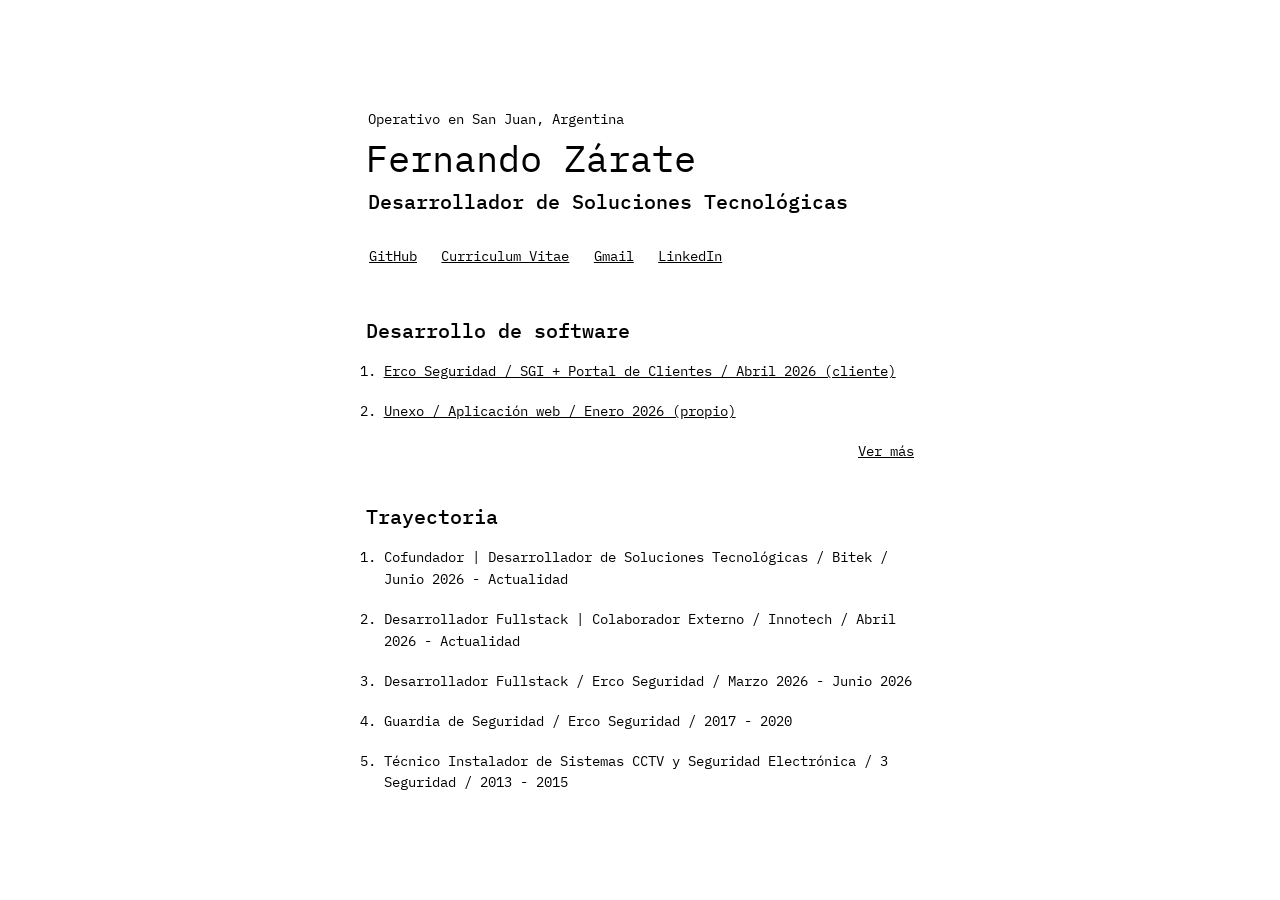
==== commit 432a4fa1: "Refactor portfolio content and update project descriptions - Removed outdated CV and added new CV fi" ====
--- a/index.html
+++ b/index.html
@@ -3,10 +3,10 @@
   <head>
     <meta charset="UTF-8" />
     <meta name="viewport" content="width=device-width, initial-scale=1.0" />
-    <title>Fernando Zárate | Fullstack Developer en San Juan, Argentina</title>
+    <title>Fernando Zárate | Desarrollador de Soluciones Tecnológicas</title>
     <meta
       name="description"
-      content="Portfolio de Fernando Zárate, fullstack Developer en San Juan, Argentina. Proyectos, trayectoria profesional, GitHub, LinkedIn y curriculum." />
+      content="Portfolio de Fernando Zárate, desarrollador de soluciones tecnológicas en San Juan, Argentina. Desarrollo de software, infraestructura y operaciones de seguridad." />
     <meta name="author" content="Fernando Zárate" />
     <meta name="robots" content="index, follow, max-image-preview:large, max-snippet:-1, max-video-preview:-1" />
     <meta name="googlebot" content="index, follow, max-image-preview:large, max-snippet:-1, max-video-preview:-1" />
@@ -16,23 +16,23 @@
     <meta property="og:locale" content="es_AR" />
     <meta property="og:site_name" content="Fernando Zárate" />
     <meta property="og:url" content="https://www.ferz7e.me/" />
-    <meta property="og:title" content="Fernando Zárate | Fullstack Developer en San Juan, Argentina" />
+    <meta property="og:title" content="Fernando Zárate | Desarrollador de Soluciones Tecnológicas" />
     <meta
       property="og:description"
-      content="Portfolio de Fernando Zárate, fullstack Developer en San Juan, Argentina. Proyectos, trayectoria profesional, GitHub, LinkedIn y curriculum." />
+      content="Portfolio de Fernando Zárate, desarrollador de soluciones tecnológicas en San Juan, Argentina. Desarrollo de software, infraestructura y operaciones de seguridad." />
     <meta property="og:image" content="https://www.ferz7e.me/assets/og-image.webp" />
     <meta property="og:image:type" content="image/webp" />
     <meta property="og:image:width" content="1324" />
     <meta property="og:image:height" content="474" />
-    <meta property="og:image:alt" content="Fernando Zárate, Fullstack Developer en San Juan, Argentina." />
+    <meta property="og:image:alt" content="Fernando Zárate, desarrollador de soluciones tecnológicas en San Juan, Argentina." />
     <meta name="twitter:card" content="summary_large_image" />
     <meta name="twitter:url" content="https://www.ferz7e.me/" />
-    <meta name="twitter:title" content="Fernando Zárate | Fullstack Developer en San Juan, Argentina" />
+    <meta name="twitter:title" content="Fernando Zárate | Desarrollador de Soluciones Tecnológicas" />
     <meta
       name="twitter:description"
-      content="Portfolio de Fernando Zárate, fullstack Developer en San Juan, Argentina. Proyectos, trayectoria profesional, GitHub, LinkedIn y curriculum." />
+      content="Portfolio de Fernando Zárate, desarrollador de soluciones tecnológicas en San Juan, Argentina. Desarrollo de software, infraestructura y operaciones de seguridad." />
     <meta name="twitter:image" content="https://www.ferz7e.me/assets/og-image.webp" />
-    <meta name="twitter:image:alt" content="Fernando Zárate, Fullstack Developer en San Juan, Argentina." />
+    <meta name="twitter:image:alt" content="Fernando Zárate, desarrollador de soluciones tecnológicas en San Juan, Argentina." />
     <meta name="geo.region" content="AR-J" />
     <meta name="geo.placename" content="San Juan, Argentina" />
     <link rel="icon" type="image/png" sizes="2000x2000" href="assets/favicon.png?v=2" />
@@ -45,8 +45,8 @@
         "@type": "Person",
         "name": "Fernando Zárate",
         "url": "https://www.ferz7e.me/",
-        "jobTitle": "Fullstack Developer",
-        "description": "Fullstack Developer basado en San Juan, Argentina y operativo en Argentina y España.",
+        "jobTitle": "Desarrollador de Soluciones Tecnológicas",
+        "description": "Desarrollador de soluciones tecnológicas basado en San Juan, Argentina, con foco en software, infraestructura y operaciones de seguridad.",
         "image": "https://www.ferz7e.me/assets/og-image.webp",
         "email": "mailto:zaratefernandoanibal@gmail.com",
         "address": {
@@ -70,7 +70,7 @@
             <div class="hero__heading-group">
               <p class="hero__summary">Operativo en San Juan, Argentina</p>
               <h1 class="hero__title">Fernando Zárate</h1>
-              <h2 class="hero__subtitle">Fullstack Developer</h2>
+              <h2 class="hero__subtitle">Desarrollador de Soluciones Tecnológicas</h2>
             </div>
 
             <!-- Enlaces principales -->
@@ -84,7 +84,7 @@
                 <span class="hero__button-label">GitHub</span>
               </a>
 
-              <a class="hero__button" href="assets/fullstack-developer-fernando-zarate.pdf" aria-label="CV" download>
+              <a class="hero__button" href="assets/soluciones-tek-fernando-zarate-cv.pdf" aria-label="CV" download>
                 <span class="hero__button-label">Curriculum Vitae</span>
               </a>
 
@@ -103,20 +103,20 @@
             </div>
           </div>
 
-          <!-- Proyectos y trayectoria destacados del home -->
+          <!-- Desarrollo y trayectoria destacados del home -->
           <div class="projects-group">
-            <!-- Proyectos destacados -->
+            <!-- Desarrollo destacado -->
             <section class="projects" aria-labelledby="projects-title">
-              <h2 class="projects__title" id="projects-title">Proyectos</h2>
+              <h2 class="projects__title" id="projects-title">Desarrollo de software</h2>
               <ul class="projects__list">
                 <li class="projects__item">
                   <a class="projects__link" href="proyecto-ercoseguridad-sgi.html">
-                    Fullstack Developer / Erco Seguridad SGI + Portal de Clientes / Abril 2026 (cliente)
+                    Erco Seguridad / SGI + Portal de Clientes / Abril 2026 (cliente)
                   </a>
                 </li>
                 <li class="projects__item">
                   <a class="projects__link" href="proyecto-unexo.html">
-                    Fullstack Developer &amp; Founder / Unexo / Enero 2026 (propio)
+                    Unexo / Aplicación web / Enero 2026 (propio)
                   </a>
                 </li>
               </ul>
@@ -130,10 +130,19 @@
               <h2 class="projects__title" id="career-title">Trayectoria</h2>
               <ul class="projects__list">
                 <li class="projects__item">
-                  Fullstack Developer / Erco Seguridad / Marzo 2026 – Junio 2026 / Part-time
+                  Cofundador | Desarrollador de Soluciones Tecnológicas / Bitek / Junio 2026 - Actualidad
                 </li>
                 <li class="projects__item">
-                  Fullstack & Infrastructure Developer / Bitek / Junio 2026 - Actualidad / Fulltime
+                  Desarrollador Fullstack | Colaborador Externo / Innotech / Abril 2026 - Actualidad
+                </li>
+                <li class="projects__item">
+                  Desarrollador Fullstack / Erco Seguridad / Marzo 2026 - Junio 2026
+                </li>
+                <li class="projects__item">
+                  Guardia de Seguridad / Erco Seguridad / 2017 - 2020
+                </li>
+                <li class="projects__item">
+                  Técnico Instalador de Sistemas CCTV y Seguridad Electrónica / 3 Seguridad / 2013 - 2015
                 </li>
               </ul>
             </section>
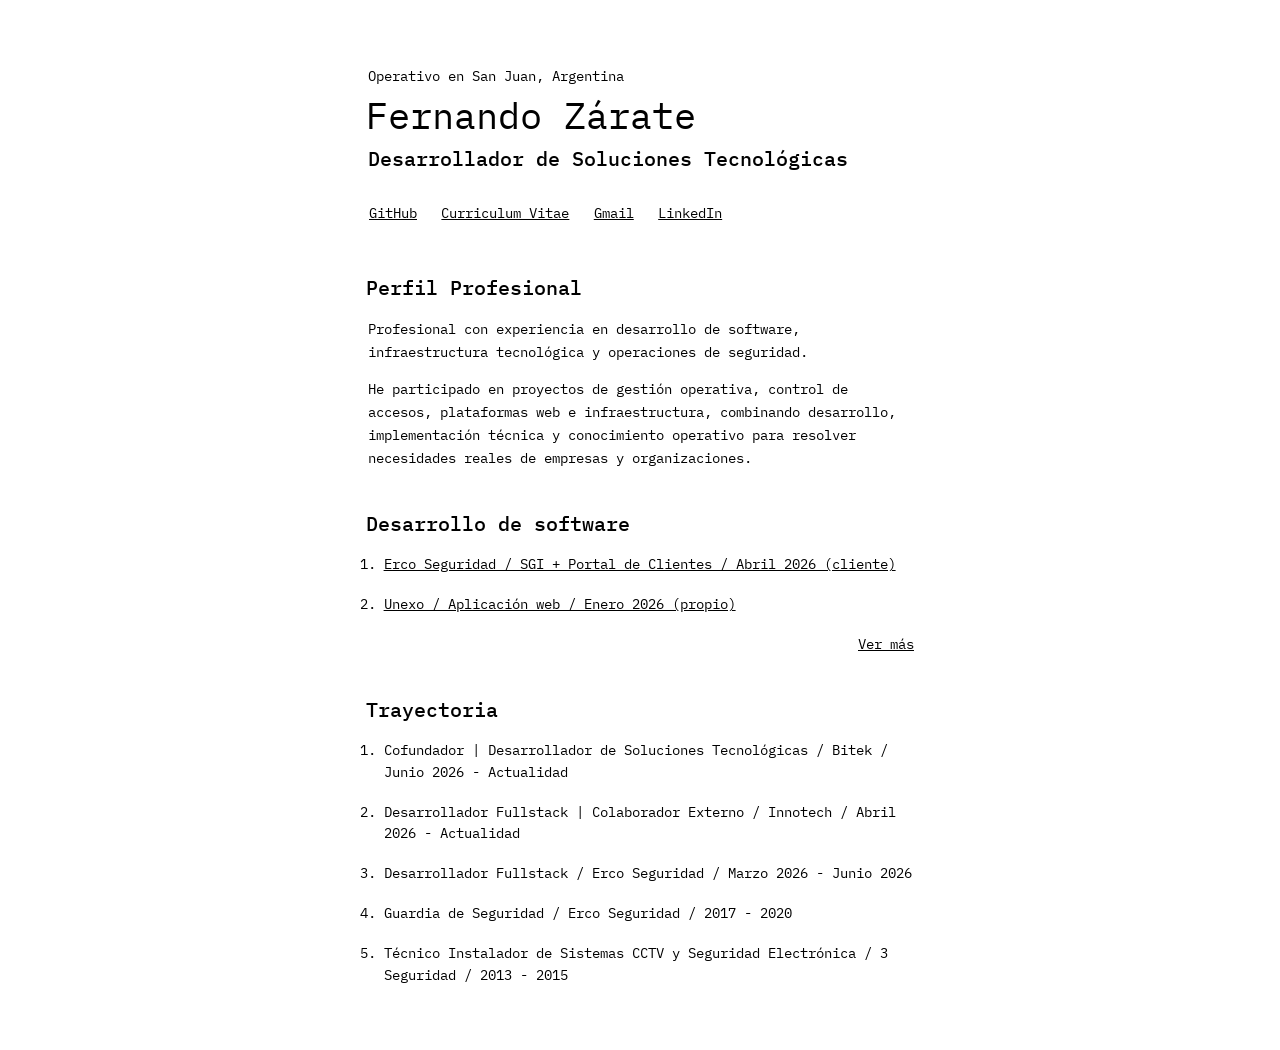
==== commit c8602014: "Add professional profile section to portfolio homepage" ====
--- a/index.html
+++ b/index.html
@@ -6,7 +6,7 @@
     <title>Fernando Zárate | Desarrollador de Soluciones Tecnológicas</title>
     <meta
       name="description"
-      content="Portfolio de Fernando Zárate, desarrollador de soluciones tecnológicas en San Juan, Argentina. Desarrollo de software, infraestructura y operaciones de seguridad." />
+      content="Fernando Zárate, desarrollador de soluciones tecnológicas en San Juan, Argentina. Software, infraestructura, gestión operativa y control de accesos para empresas." />
     <meta name="author" content="Fernando Zárate" />
     <meta name="robots" content="index, follow, max-image-preview:large, max-snippet:-1, max-video-preview:-1" />
     <meta name="googlebot" content="index, follow, max-image-preview:large, max-snippet:-1, max-video-preview:-1" />
@@ -19,7 +19,7 @@
     <meta property="og:title" content="Fernando Zárate | Desarrollador de Soluciones Tecnológicas" />
     <meta
       property="og:description"
-      content="Portfolio de Fernando Zárate, desarrollador de soluciones tecnológicas en San Juan, Argentina. Desarrollo de software, infraestructura y operaciones de seguridad." />
+      content="Fernando Zárate, desarrollador de soluciones tecnológicas en San Juan, Argentina. Software, infraestructura, gestión operativa y control de accesos para empresas." />
     <meta property="og:image" content="https://www.ferz7e.me/assets/og-image.webp" />
     <meta property="og:image:type" content="image/webp" />
     <meta property="og:image:width" content="1324" />
@@ -30,7 +30,7 @@
     <meta name="twitter:title" content="Fernando Zárate | Desarrollador de Soluciones Tecnológicas" />
     <meta
       name="twitter:description"
-      content="Portfolio de Fernando Zárate, desarrollador de soluciones tecnológicas en San Juan, Argentina. Desarrollo de software, infraestructura y operaciones de seguridad." />
+      content="Fernando Zárate, desarrollador de soluciones tecnológicas en San Juan, Argentina. Software, infraestructura, gestión operativa y control de accesos para empresas." />
     <meta name="twitter:image" content="https://www.ferz7e.me/assets/og-image.webp" />
     <meta name="twitter:image:alt" content="Fernando Zárate, desarrollador de soluciones tecnológicas en San Juan, Argentina." />
     <meta name="geo.region" content="AR-J" />
@@ -46,7 +46,7 @@
         "name": "Fernando Zárate",
         "url": "https://www.ferz7e.me/",
         "jobTitle": "Desarrollador de Soluciones Tecnológicas",
-        "description": "Desarrollador de soluciones tecnológicas basado en San Juan, Argentina, con foco en software, infraestructura y operaciones de seguridad.",
+        "description": "Desarrollador de soluciones tecnológicas basado en San Juan, Argentina, con foco en software, infraestructura, gestión operativa y control de accesos para empresas.",
         "image": "https://www.ferz7e.me/assets/og-image.webp",
         "email": "mailto:zaratefernandoanibal@gmail.com",
         "address": {
@@ -105,6 +105,19 @@
 
           <!-- Desarrollo y trayectoria destacados del home -->
           <div class="projects-group">
+            <!-- Perfil profesional -->
+            <section class="projects" aria-labelledby="profile-title">
+              <h2 class="projects__title" id="profile-title">Perfil Profesional</h2>
+              <p class="hero__summary">
+                Profesional con experiencia en desarrollo de software, infraestructura tecnológica y operaciones de seguridad.
+              </p>
+              <p class="hero__summary">
+                He participado en proyectos de gestión operativa, control de accesos, plataformas web e infraestructura,
+                combinando desarrollo, implementación técnica y conocimiento operativo para resolver necesidades reales de
+                empresas y organizaciones.
+              </p>
+            </section>
+
             <!-- Desarrollo destacado -->
             <section class="projects" aria-labelledby="projects-title">
               <h2 class="projects__title" id="projects-title">Desarrollo de software</h2>
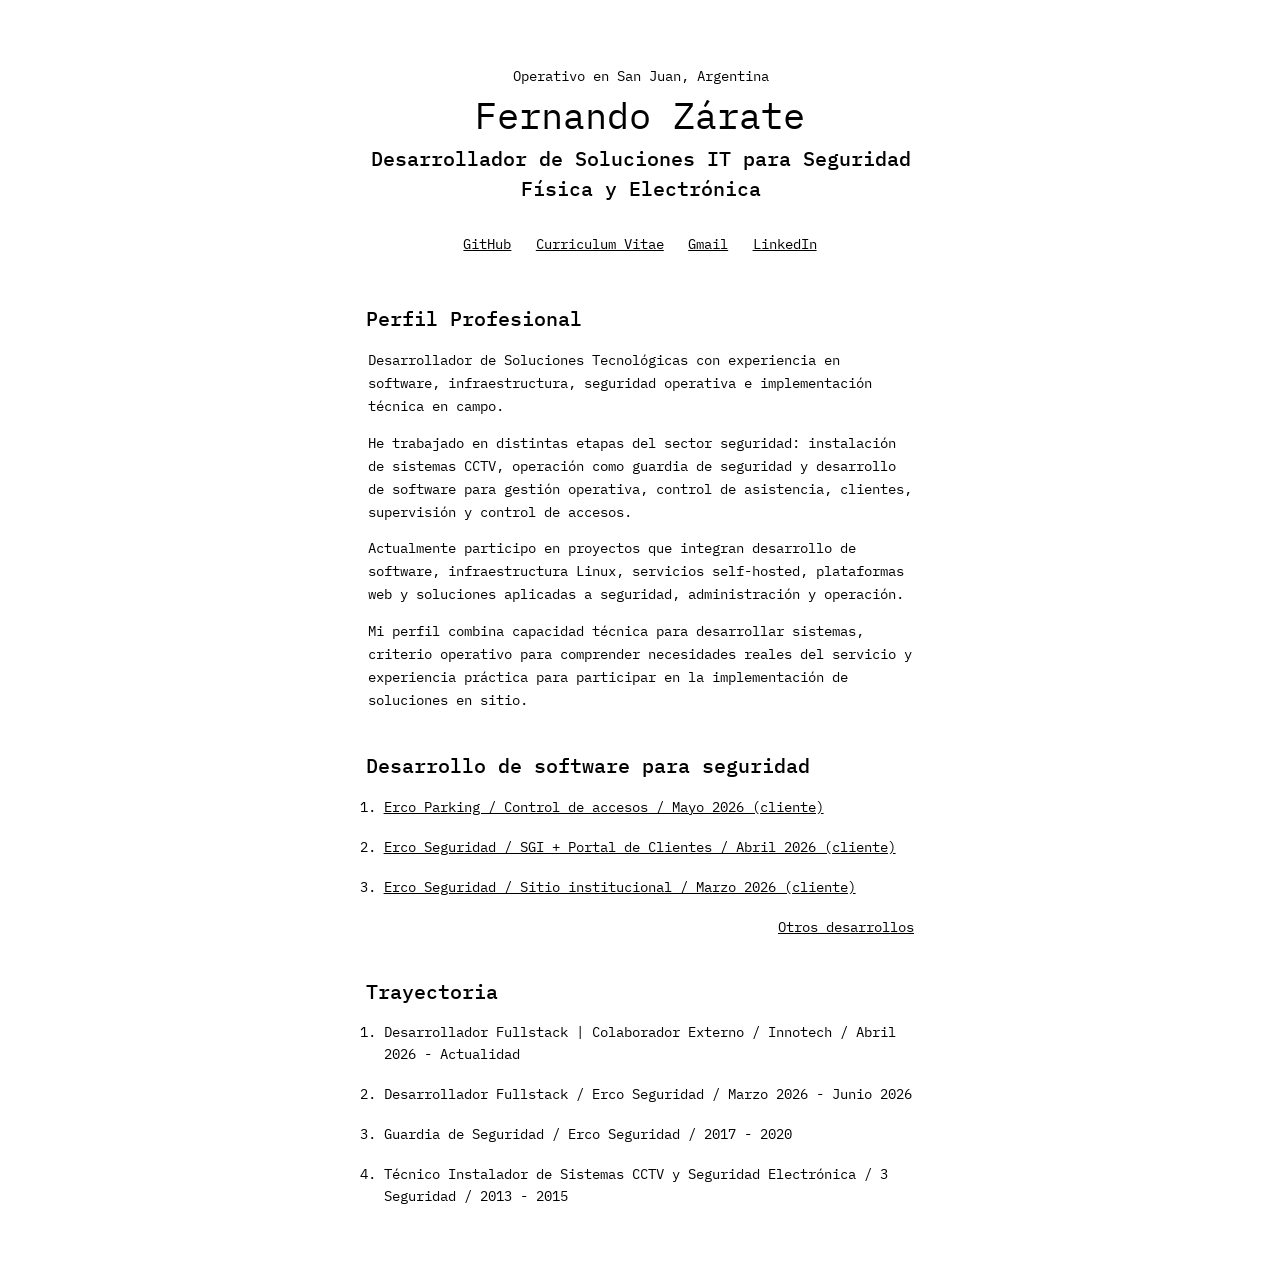
==== commit fc8f6541: "Remove outdated project pages and update project descriptions and titles for better clarity and SEO." ====
--- a/index.html
+++ b/index.html
@@ -3,10 +3,10 @@
   <head>
     <meta charset="UTF-8" />
     <meta name="viewport" content="width=device-width, initial-scale=1.0" />
-    <title>Fernando Zárate | Desarrollador de Soluciones Tecnológicas</title>
+    <title>Fernando Zárate | Desarrollador de Soluciones Tecnológicas para Seguridad</title>
     <meta
       name="description"
-      content="Fernando Zárate, desarrollador de soluciones tecnológicas en San Juan, Argentina. Software, infraestructura, gestión operativa y control de accesos para empresas." />
+      content="Fernando Zárate, desarrollador de soluciones tecnológicas para seguridad: software operativo, infraestructura Linux, servicios self-hosted, control de accesos e implementación técnica en campo." />
     <meta name="author" content="Fernando Zárate" />
     <meta name="robots" content="index, follow, max-image-preview:large, max-snippet:-1, max-video-preview:-1" />
     <meta name="googlebot" content="index, follow, max-image-preview:large, max-snippet:-1, max-video-preview:-1" />
@@ -16,23 +16,23 @@
     <meta property="og:locale" content="es_AR" />
     <meta property="og:site_name" content="Fernando Zárate" />
     <meta property="og:url" content="https://www.ferz7e.me/" />
-    <meta property="og:title" content="Fernando Zárate | Desarrollador de Soluciones Tecnológicas" />
+    <meta property="og:title" content="Fernando Zárate | Desarrollador de Soluciones Tecnológicas para Seguridad" />
     <meta
       property="og:description"
-      content="Fernando Zárate, desarrollador de soluciones tecnológicas en San Juan, Argentina. Software, infraestructura, gestión operativa y control de accesos para empresas." />
+      content="Fernando Zárate, desarrollador de soluciones tecnológicas para seguridad: software operativo, infraestructura Linux, servicios self-hosted, control de accesos e implementación técnica en campo." />
     <meta property="og:image" content="https://www.ferz7e.me/assets/og-image.webp" />
     <meta property="og:image:type" content="image/webp" />
     <meta property="og:image:width" content="1324" />
     <meta property="og:image:height" content="474" />
-    <meta property="og:image:alt" content="Fernando Zárate, desarrollador de soluciones tecnológicas en San Juan, Argentina." />
+    <meta property="og:image:alt" content="Fernando Zárate, desarrollador de soluciones tecnológicas para seguridad." />
     <meta name="twitter:card" content="summary_large_image" />
     <meta name="twitter:url" content="https://www.ferz7e.me/" />
-    <meta name="twitter:title" content="Fernando Zárate | Desarrollador de Soluciones Tecnológicas" />
+    <meta name="twitter:title" content="Fernando Zárate | Desarrollador de Soluciones Tecnológicas para Seguridad" />
     <meta
       name="twitter:description"
-      content="Fernando Zárate, desarrollador de soluciones tecnológicas en San Juan, Argentina. Software, infraestructura, gestión operativa y control de accesos para empresas." />
+      content="Fernando Zárate, desarrollador de soluciones tecnológicas para seguridad: software operativo, infraestructura Linux, servicios self-hosted, control de accesos e implementación técnica en campo." />
     <meta name="twitter:image" content="https://www.ferz7e.me/assets/og-image.webp" />
-    <meta name="twitter:image:alt" content="Fernando Zárate, desarrollador de soluciones tecnológicas en San Juan, Argentina." />
+    <meta name="twitter:image:alt" content="Fernando Zárate, desarrollador de soluciones tecnológicas para seguridad." />
     <meta name="geo.region" content="AR-J" />
     <meta name="geo.placename" content="San Juan, Argentina" />
     <link rel="icon" type="image/png" sizes="2000x2000" href="assets/favicon.png?v=2" />
@@ -45,8 +45,8 @@
         "@type": "Person",
         "name": "Fernando Zárate",
         "url": "https://www.ferz7e.me/",
-        "jobTitle": "Desarrollador de Soluciones Tecnológicas",
-        "description": "Desarrollador de soluciones tecnológicas basado en San Juan, Argentina, con foco en software, infraestructura, gestión operativa y control de accesos para empresas.",
+        "jobTitle": "Desarrollador de Soluciones Tecnológicas para Seguridad",
+        "description": "Desarrollador de soluciones tecnológicas para seguridad, con experiencia en software operativo, infraestructura Linux, servicios self-hosted, control de accesos e implementación técnica en campo.",
         "image": "https://www.ferz7e.me/assets/og-image.webp",
         "email": "mailto:zaratefernandoanibal@gmail.com",
         "address": {
@@ -70,7 +70,7 @@
             <div class="hero__heading-group">
               <p class="hero__summary">Operativo en San Juan, Argentina</p>
               <h1 class="hero__title">Fernando Zárate</h1>
-              <h2 class="hero__subtitle">Desarrollador de Soluciones Tecnológicas</h2>
+              <h2 class="hero__subtitle">Desarrollador de Soluciones IT para Seguridad Física y Electrónica</h2>
             </div>
 
             <!-- Enlaces principales -->
@@ -84,7 +84,7 @@
                 <span class="hero__button-label">GitHub</span>
               </a>
 
-              <a class="hero__button" href="assets/soluciones-tek-fernando-zarate-cv.pdf" aria-label="CV" download>
+              <a class="hero__button" href="assets/seg-it-fernandozarate.pdf" aria-label="CV" download>
                 <span class="hero__button-label">Curriculum Vitae</span>
               </a>
 
@@ -103,38 +103,52 @@
             </div>
           </div>
 
-          <!-- Desarrollo y trayectoria destacados del home -->
+          <!-- Soluciones y trayectoria destacados del home -->
           <div class="projects-group">
             <!-- Perfil profesional -->
             <section class="projects" aria-labelledby="profile-title">
               <h2 class="projects__title" id="profile-title">Perfil Profesional</h2>
               <p class="hero__summary">
-                Profesional con experiencia en desarrollo de software, infraestructura tecnológica y operaciones de seguridad.
+                Desarrollador de Soluciones Tecnológicas con experiencia en software, infraestructura, seguridad operativa e
+                implementación técnica en campo.
               </p>
               <p class="hero__summary">
-                He participado en proyectos de gestión operativa, control de accesos, plataformas web e infraestructura,
-                combinando desarrollo, implementación técnica y conocimiento operativo para resolver necesidades reales de
-                empresas y organizaciones.
+                He trabajado en distintas etapas del sector seguridad: instalación de sistemas CCTV, operación como guardia
+                de seguridad y desarrollo de software para gestión operativa, control de asistencia, clientes, supervisión y
+                control de accesos.
+              </p>
+              <p class="hero__summary">
+                Actualmente participo en proyectos que integran desarrollo de software, infraestructura Linux, servicios
+                self-hosted, plataformas web y soluciones aplicadas a seguridad, administración y operación.
+              </p>
+              <p class="hero__summary">
+                Mi perfil combina capacidad técnica para desarrollar sistemas, criterio operativo para comprender necesidades
+                reales del servicio y experiencia práctica para participar en la implementación de soluciones en sitio.
               </p>
             </section>
 
-            <!-- Desarrollo destacado -->
+            <!-- Soluciones destacadas -->
             <section class="projects" aria-labelledby="projects-title">
-              <h2 class="projects__title" id="projects-title">Desarrollo de software</h2>
+              <h2 class="projects__title" id="projects-title">Desarrollo de software para seguridad</h2>
               <ul class="projects__list">
+                <li class="projects__item">
+                  <a class="projects__link" href="proyecto-erco-parking.html">
+                    Erco Parking / Control de accesos / Mayo 2026 (cliente)
+                  </a>
+                </li>
                 <li class="projects__item">
                   <a class="projects__link" href="proyecto-ercoseguridad-sgi.html">
                     Erco Seguridad / SGI + Portal de Clientes / Abril 2026 (cliente)
                   </a>
                 </li>
                 <li class="projects__item">
-                  <a class="projects__link" href="proyecto-unexo.html">
-                    Unexo / Aplicación web / Enero 2026 (propio)
+                  <a class="projects__link" href="proyecto-ercoseguridad-web.html">
+                    Erco Seguridad / Sitio institucional / Marzo 2026 (cliente)
                   </a>
                 </li>
               </ul>
               <div class="projects__footer">
-                <a class="projects__more" href="proyectos.html">Ver más</a>
+                <a class="projects__more" href="otros-desarrollos.html">Otros desarrollos</a>
               </div>
             </section>
 
@@ -142,9 +156,6 @@
             <section class="projects" aria-labelledby="career-title">
               <h2 class="projects__title" id="career-title">Trayectoria</h2>
               <ul class="projects__list">
-                <li class="projects__item">
-                  Cofundador | Desarrollador de Soluciones Tecnológicas / Bitek / Junio 2026 - Actualidad
-                </li>
                 <li class="projects__item">
                   Desarrollador Fullstack | Colaborador Externo / Innotech / Abril 2026 - Actualidad
                 </li>
--- a/styles.css
+++ b/styles.css
@@ -122,20 +122,20 @@
 .hero__content {
   display: flex;
   flex-direction: column;
-  align-items: flex-start;
+  align-items: center;
   width: 100%;
   padding-inline: var(--hero-padding-x);
   gap: var(--space-md);
-  text-align: left;
+  text-align: center;
 }
 
 .hero__heading-group {
   display: flex;
   flex-direction: column;
-  align-items: flex-start;
+  align-items: center;
   width: 100%;
   gap: var(--space-sm);
-  text-align: start;
+  text-align: center;
 }
 
 /* Jerarquía tipográfica del hero */
@@ -175,6 +175,10 @@
   justify-content: flex-start;
   width: 100%;
   gap: var(--space-md);
+}
+
+.hero__content .hero__actions {
+  justify-content: center;
 }
 
 .hero__button {
@@ -262,6 +266,14 @@
 
 .projects__item {
   font-size: var(--hero-link-size);
+}
+
+.projects__item-row {
+  display: flex;
+  align-items: center;
+  justify-content: space-between;
+  width: 100%;
+  gap: var(--space-md);
 }
 
 .projects__link {
@@ -354,4 +366,18 @@
   .hero__button {
     justify-content: flex-start;
   }
-}
+
+  .hero__content .hero__actions {
+    align-items: center;
+  }
+
+  .hero__content .hero__button {
+    justify-content: center;
+  }
+
+  .projects__item-row {
+    align-items: flex-start;
+    flex-direction: column;
+    gap: var(--space-xs);
+  }
+}
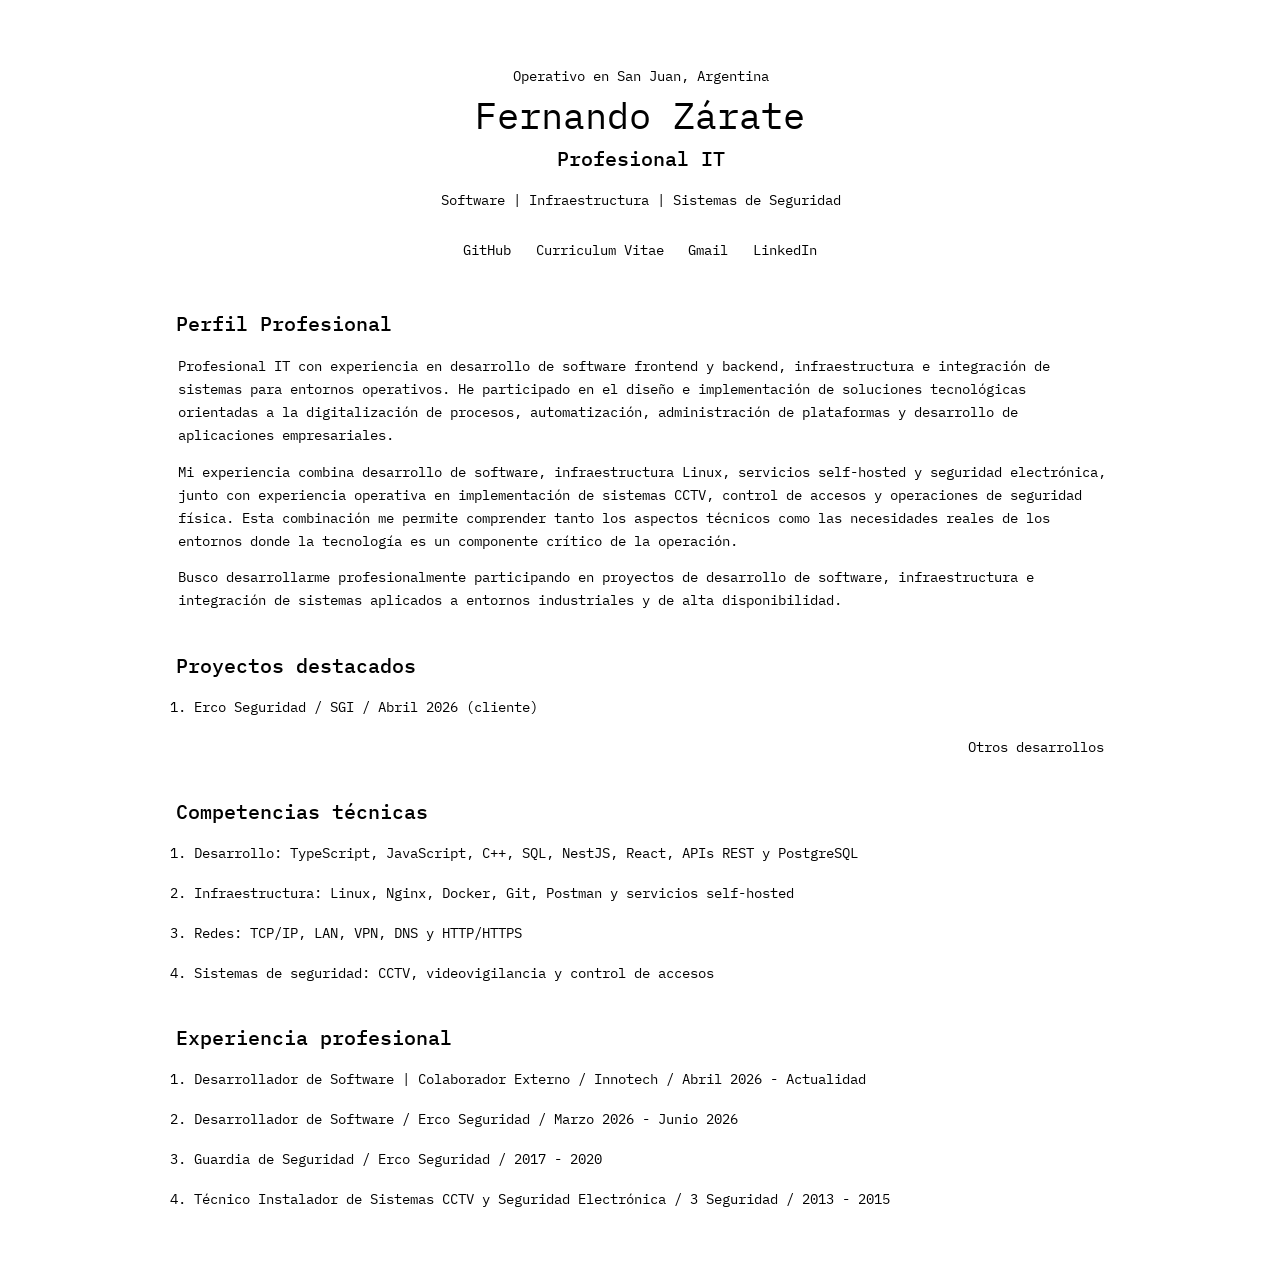
==== commit 2bb6cc39: "Refactor portfolio: Update CV, remove outdated projects, and enhance website content - Added new CV " ====
--- a/index.html
+++ b/index.html
@@ -3,10 +3,10 @@
   <head>
     <meta charset="UTF-8" />
     <meta name="viewport" content="width=device-width, initial-scale=1.0" />
-    <title>Fernando Zárate | Desarrollador de Soluciones Tecnológicas para Seguridad</title>
+    <title>Fernando Zárate | Profesional IT</title>
     <meta
       name="description"
-      content="Fernando Zárate, desarrollador de soluciones tecnológicas para seguridad: software operativo, infraestructura Linux, servicios self-hosted, control de accesos e implementación técnica en campo." />
+      content="Fernando Zárate, Profesional IT con experiencia en software, infraestructura Linux e integración de sistemas de seguridad para entornos operativos." />
     <meta name="author" content="Fernando Zárate" />
     <meta name="robots" content="index, follow, max-image-preview:large, max-snippet:-1, max-video-preview:-1" />
     <meta name="googlebot" content="index, follow, max-image-preview:large, max-snippet:-1, max-video-preview:-1" />
@@ -16,23 +16,23 @@
     <meta property="og:locale" content="es_AR" />
     <meta property="og:site_name" content="Fernando Zárate" />
     <meta property="og:url" content="https://www.ferz7e.me/" />
-    <meta property="og:title" content="Fernando Zárate | Desarrollador de Soluciones Tecnológicas para Seguridad" />
+    <meta property="og:title" content="Fernando Zárate | Profesional IT" />
     <meta
       property="og:description"
-      content="Fernando Zárate, desarrollador de soluciones tecnológicas para seguridad: software operativo, infraestructura Linux, servicios self-hosted, control de accesos e implementación técnica en campo." />
+      content="Fernando Zárate, Profesional IT con experiencia en software, infraestructura Linux e integración de sistemas de seguridad para entornos operativos." />
     <meta property="og:image" content="https://www.ferz7e.me/assets/og-image.webp" />
     <meta property="og:image:type" content="image/webp" />
     <meta property="og:image:width" content="1324" />
     <meta property="og:image:height" content="474" />
-    <meta property="og:image:alt" content="Fernando Zárate, desarrollador de soluciones tecnológicas para seguridad." />
+    <meta property="og:image:alt" content="Fernando Zárate, Profesional IT especializado en software, infraestructura y sistemas de seguridad." />
     <meta name="twitter:card" content="summary_large_image" />
     <meta name="twitter:url" content="https://www.ferz7e.me/" />
-    <meta name="twitter:title" content="Fernando Zárate | Desarrollador de Soluciones Tecnológicas para Seguridad" />
+    <meta name="twitter:title" content="Fernando Zárate | Profesional IT" />
     <meta
       name="twitter:description"
-      content="Fernando Zárate, desarrollador de soluciones tecnológicas para seguridad: software operativo, infraestructura Linux, servicios self-hosted, control de accesos e implementación técnica en campo." />
+      content="Fernando Zárate, Profesional IT con experiencia en software, infraestructura Linux e integración de sistemas de seguridad para entornos operativos." />
     <meta name="twitter:image" content="https://www.ferz7e.me/assets/og-image.webp" />
-    <meta name="twitter:image:alt" content="Fernando Zárate, desarrollador de soluciones tecnológicas para seguridad." />
+    <meta name="twitter:image:alt" content="Fernando Zárate, Profesional IT especializado en software, infraestructura y sistemas de seguridad." />
     <meta name="geo.region" content="AR-J" />
     <meta name="geo.placename" content="San Juan, Argentina" />
     <link rel="icon" type="image/png" sizes="2000x2000" href="assets/favicon.png?v=2" />
@@ -45,8 +45,8 @@
         "@type": "Person",
         "name": "Fernando Zárate",
         "url": "https://www.ferz7e.me/",
-        "jobTitle": "Desarrollador de Soluciones Tecnológicas para Seguridad",
-        "description": "Desarrollador de soluciones tecnológicas para seguridad, con experiencia en software operativo, infraestructura Linux, servicios self-hosted, control de accesos e implementación técnica en campo.",
+        "jobTitle": "Profesional IT",
+        "description": "Profesional IT con experiencia en desarrollo de software, infraestructura Linux e integración de sistemas de seguridad para entornos operativos.",
         "image": "https://www.ferz7e.me/assets/og-image.webp",
         "email": "mailto:zaratefernandoanibal@gmail.com",
         "address": {
@@ -55,7 +55,17 @@
           "addressRegion": "San Juan",
           "addressCountry": "AR"
         },
-        "areaServed": ["Argentina", "España"],
+        "areaServed": "Argentina",
+        "knowsAbout": [
+          "Desarrollo de software",
+          "Infraestructura Linux",
+          "Servicios self-hosted",
+          "Integración de sistemas",
+          "Redes",
+          "CCTV",
+          "Control de accesos",
+          "Seguridad electrónica"
+        ],
         "sameAs": ["https://github.com/ferz7e", "https://www.linkedin.com/in/ferz7e/"]
       }
     </script>
@@ -70,7 +80,8 @@
             <div class="hero__heading-group">
               <p class="hero__summary">Operativo en San Juan, Argentina</p>
               <h1 class="hero__title">Fernando Zárate</h1>
-              <h2 class="hero__subtitle">Desarrollador de Soluciones IT para Seguridad Física y Electrónica</h2>
+              <h2 class="hero__subtitle">Profesional IT</h2>
+              <p class="hero__summary">Software | Infraestructura | Sistemas de Seguridad</p>
             </div>
 
             <!-- Enlaces principales -->
@@ -84,7 +95,7 @@
                 <span class="hero__button-label">GitHub</span>
               </a>
 
-              <a class="hero__button" href="assets/seg-it-fernandozarate.pdf" aria-label="CV" download>
+              <a class="hero__button" href="assets/profesional-it-fernandozarate.pdf" aria-label="CV" download>
                 <span class="hero__button-label">Curriculum Vitae</span>
               </a>
 
@@ -103,47 +114,36 @@
             </div>
           </div>
 
-          <!-- Soluciones y trayectoria destacados del home -->
+          <!-- Perfil, proyectos y experiencia del home -->
           <div class="projects-group">
             <!-- Perfil profesional -->
             <section class="projects" aria-labelledby="profile-title">
               <h2 class="projects__title" id="profile-title">Perfil Profesional</h2>
               <p class="hero__summary">
-                Desarrollador de Soluciones Tecnológicas con experiencia en software, infraestructura, seguridad operativa e
-                implementación técnica en campo.
+                Profesional IT con experiencia en desarrollo de software frontend y backend, infraestructura e integración de
+                sistemas para entornos operativos. He participado en el diseño e implementación de soluciones tecnológicas
+                orientadas a la digitalización de procesos, automatización, administración de plataformas y desarrollo de
+                aplicaciones empresariales.
               </p>
               <p class="hero__summary">
-                He trabajado en distintas etapas del sector seguridad: instalación de sistemas CCTV, operación como guardia
-                de seguridad y desarrollo de software para gestión operativa, control de asistencia, clientes, supervisión y
-                control de accesos.
+                Mi experiencia combina desarrollo de software, infraestructura Linux, servicios self-hosted y seguridad
+                electrónica, junto con experiencia operativa en implementación de sistemas CCTV, control de accesos y
+                operaciones de seguridad física. Esta combinación me permite comprender tanto los aspectos técnicos como las
+                necesidades reales de los entornos donde la tecnología es un componente crítico de la operación.
               </p>
               <p class="hero__summary">
-                Actualmente participo en proyectos que integran desarrollo de software, infraestructura Linux, servicios
-                self-hosted, plataformas web y soluciones aplicadas a seguridad, administración y operación.
-              </p>
-              <p class="hero__summary">
-                Mi perfil combina capacidad técnica para desarrollar sistemas, criterio operativo para comprender necesidades
-                reales del servicio y experiencia práctica para participar en la implementación de soluciones en sitio.
+                Busco desarrollarme profesionalmente participando en proyectos de desarrollo de software, infraestructura e
+                integración de sistemas aplicados a entornos industriales y de alta disponibilidad.
               </p>
             </section>
 
-            <!-- Soluciones destacadas -->
+            <!-- Proyecto destacado -->
             <section class="projects" aria-labelledby="projects-title">
-              <h2 class="projects__title" id="projects-title">Desarrollo de software para seguridad</h2>
+              <h2 class="projects__title" id="projects-title">Proyectos destacados</h2>
               <ul class="projects__list">
                 <li class="projects__item">
-                  <a class="projects__link" href="proyecto-erco-parking.html">
-                    Erco Parking / Control de accesos / Mayo 2026 (cliente)
-                  </a>
-                </li>
-                <li class="projects__item">
                   <a class="projects__link" href="proyecto-ercoseguridad-sgi.html">
-                    Erco Seguridad / SGI + Portal de Clientes / Abril 2026 (cliente)
-                  </a>
-                </li>
-                <li class="projects__item">
-                  <a class="projects__link" href="proyecto-ercoseguridad-web.html">
-                    Erco Seguridad / Sitio institucional / Marzo 2026 (cliente)
+                    Erco Seguridad / SGI / Abril 2026 (cliente)
                   </a>
                 </li>
               </ul>
@@ -152,15 +152,30 @@
               </div>
             </section>
 
+            <!-- Competencias técnicas -->
+            <section class="projects" aria-labelledby="skills-title">
+              <h2 class="projects__title" id="skills-title">Competencias técnicas</h2>
+              <ul class="projects__list">
+                <li class="projects__item">
+                  Desarrollo: TypeScript, JavaScript, C++, SQL, NestJS, React, APIs REST y PostgreSQL
+                </li>
+                <li class="projects__item">
+                  Infraestructura: Linux, Nginx, Docker, Git, Postman y servicios self-hosted
+                </li>
+                <li class="projects__item">Redes: TCP/IP, LAN, VPN, DNS y HTTP/HTTPS</li>
+                <li class="projects__item">Sistemas de seguridad: CCTV, videovigilancia y control de accesos</li>
+              </ul>
+            </section>
+
             <!-- Trayectoria profesional destacada -->
             <section class="projects" aria-labelledby="career-title">
-              <h2 class="projects__title" id="career-title">Trayectoria</h2>
+              <h2 class="projects__title" id="career-title">Experiencia profesional</h2>
               <ul class="projects__list">
                 <li class="projects__item">
-                  Desarrollador Fullstack | Colaborador Externo / Innotech / Abril 2026 - Actualidad
+                  Desarrollador de Software | Colaborador Externo / Innotech / Abril 2026 - Actualidad
                 </li>
                 <li class="projects__item">
-                  Desarrollador Fullstack / Erco Seguridad / Marzo 2026 - Junio 2026
+                  Desarrollador de Software / Erco Seguridad / Marzo 2026 - Junio 2026
                 </li>
                 <li class="projects__item">
                   Guardia de Seguridad / Erco Seguridad / 2017 - 2020
--- a/styles.css
+++ b/styles.css
@@ -35,8 +35,6 @@
   --space-md: 1rem;
   --space-lg: 1.5rem;
   --space-xl: 2rem;
-  --status-online: #22c55e;
-  --status-offline: #ef4444;
 }
 
 @media (min-width: 768px) {
@@ -44,7 +42,7 @@
     --hero-title-size: 2rem;
     --hero-subtitle-size: 1.18rem;
     --hero-link-size: 0.88rem;
-    --hero-stack-width: 560px;
+    --hero-stack-width: 820px;
     --hero-padding-x: 18px;
     --hero-padding-y: 56px;
     --space-xs: 0.55rem;
@@ -60,7 +58,7 @@
     --hero-title-size: 2.3rem;
     --hero-subtitle-size: 1.28rem;
     --hero-link-size: 0.9rem;
-    --hero-stack-width: 580px;
+    --hero-stack-width: 960px;
     --hero-padding-x: 16px;
     --hero-padding-y: 64px;
     --space-xs: 0.6rem;
@@ -88,10 +86,11 @@
   line-height: 1.5;
 }
 
-/* Mantiene el azul clásico del navegador en links normales y visitados */
+/* Estilo base de enlaces */
 a,
 a:visited {
   color: #000;
+  text-decoration: none;
 }
 
 /* Layout principal */
@@ -164,6 +163,10 @@
   line-height: 1.6;
 }
 
+.hero__heading-group .hero__summary {
+  max-width: none;
+}
+
 .projects > .hero__summary {
   max-width: none;
 }
@@ -187,17 +190,6 @@
   justify-content: center;
   min-height: 40px;
   padding: 0.0625rem 0.1875rem;
-}
-
-.hero__button--disabled {
-  cursor: not-allowed;
-  opacity: 0.55;
-  pointer-events: none;
-  filter: grayscale(0.6);
-}
-
-.hero__button--disabled .hero__button-label {
-  opacity: 0.9;
 }
 
 .hero__button-label {
@@ -229,10 +221,6 @@
   font-weight: 500;
 }
 
-.projects__title + .projects__meta {
-  margin-top: var(--space-xs);
-}
-
 .projects__title + .hero__summary,
 .projects__title + .projects__list {
   margin-top: var(--space-sm);
@@ -242,7 +230,6 @@
   margin-top: var(--space-sm);
 }
 
-.projects__meta + .projects__title,
 .hero__summary + .projects__title {
   margin-top: var(--space-lg);
 }
@@ -268,58 +255,13 @@
   font-size: var(--hero-link-size);
 }
 
-.projects__item-row {
-  display: flex;
-  align-items: center;
-  justify-content: space-between;
-  width: 100%;
-  gap: var(--space-md);
+.projects__item .hero__summary {
+  max-width: none;
 }
 
 .projects__link {
   font-size: var(--hero-link-size);
   font-weight: 400;
-}
-
-.project__status {
-  margin: 0;
-  display: inline-flex;
-  align-items: center;
-  flex: 0 0 auto;
-  gap: 0.45rem;
-  font-size: var(--hero-link-size);
-  font-weight: 400;
-  white-space: nowrap;
-  width: fit-content;
-}
-
-.projects__meta {
-  display: flex;
-  width: 100%;
-  justify-content: space-between;
-  align-items: center;
-  gap: var(--space-md);
-}
-
-.projects__meta .hero__summary,
-.projects__meta .project__status {
-  margin: 0;
-}
-
-.project__status-dot {
-  width: 0.45rem;
-  height: 0.45rem;
-  border-radius: 9999px;
-  display: inline-block;
-  background-color: var(--status-offline);
-}
-
-.project__status--online .project__status-dot {
-  background-color: var(--status-online);
-}
-
-.project__status--offline .project__status-dot {
-  background-color: var(--status-offline);
 }
 
 .projects__footer {
@@ -374,10 +316,4 @@
   .hero__content .hero__button {
     justify-content: center;
   }
-
-  .projects__item-row {
-    align-items: flex-start;
-    flex-direction: column;
-    gap: var(--space-xs);
-  }
-}
+}
